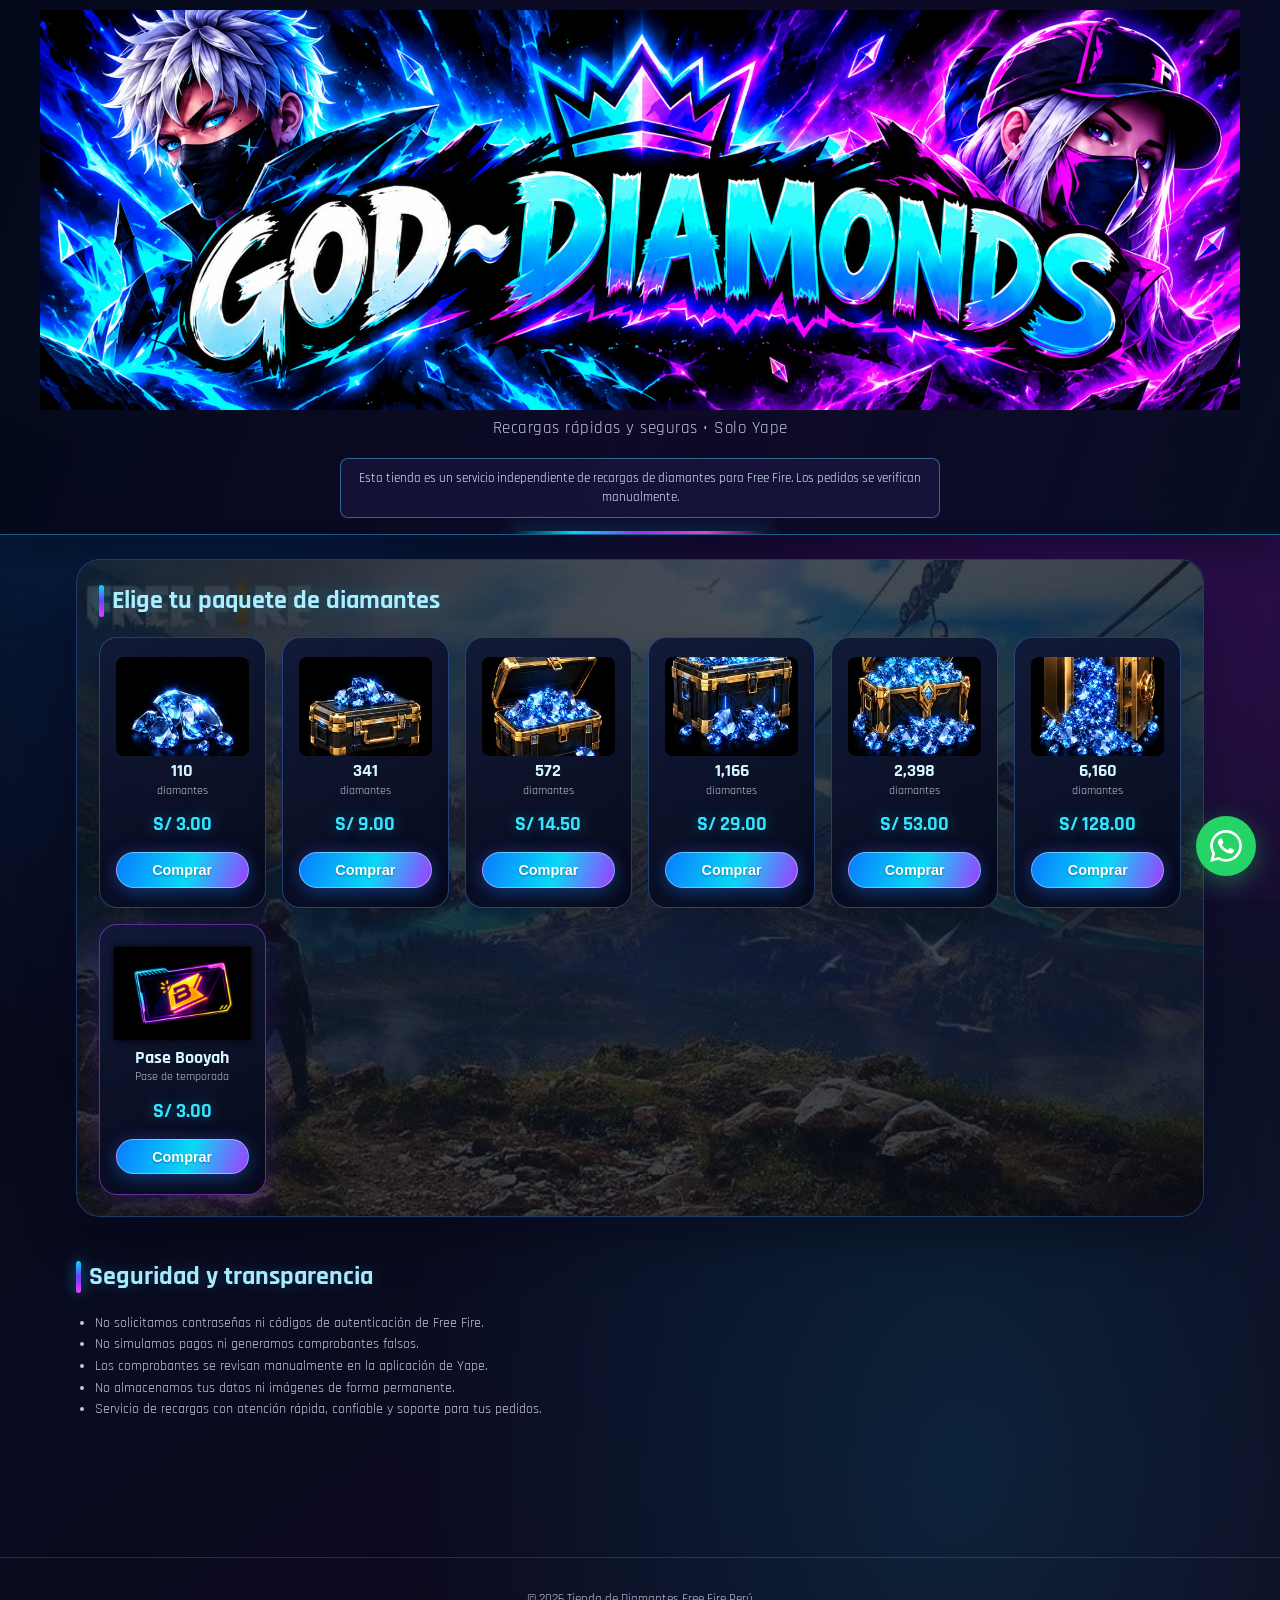
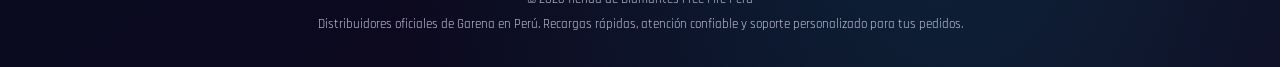
==== index.html @ d7e4c1e5 "Update index.html" ====
<!DOCTYPE html>
<html lang="es">
<head>
    <link rel="preconnect" href="https://fonts.googleapis.com">
    <link rel="preconnect" href="https://fonts.gstatic.com" crossorigin>
    <link href="https://fonts.googleapis.com/css2?family=Black+Ops+One&family=Rajdhani:wght@500;600;700;800&display=swap" rel="stylesheet">

    <meta charset="UTF-8">
    <meta name="viewport" content="width=device-width, initial-scale=1.0, maximum-scale=1.0, user-scalable=no">
    <title>GOD DIAMONDS | Recargas Free Fire por Yape</title>
    <meta name="description" content="Recarga diamantes de Free Fire en Perú con atención rápida y confiable. Paga con Yape, envía tu comprobante y recibe asistencia para tu recarga.">
    <!-- Icono pequeño de GOD DIAMONDS: pestaña, favoritos y resultados de búsqueda -->
    <link rel="icon" type="image/png" sizes="48x48" href="favicon-48.png">
    <link rel="icon" type="image/x-icon" href="favicon.ico">
    <link rel="apple-touch-icon" sizes="180x180" href="apple-touch-icon.png">
    <meta property="og:site_name" content="GOD DIAMONDS Perú">
    <meta property="og:title" content="GOD DIAMONDS - Perú | Recargas por Yape">
    <meta property="og:description" content="Recarga diamantes de Free Fire en Perú con atención rápida y confiable.">
    <meta property="og:type" content="website">
    <meta property="og:image" content="god-diamonds.png">
    <meta name="twitter:card" content="summary">
    <meta name="twitter:title" content="GOD DIAMONDS - Perú | Recargas por Yape">
    <meta name="twitter:description" content="Recarga diamantes de Free Fire en Perú con atención rápida y confiable.">
    <meta name="twitter:image" content="god-diamonds.png">
        <link rel="stylesheet" href="css/style.css">
</head>
<body>

    <header>
        <img class="header-banner" src="assets/banner-principal.png" alt="GOD DIAMONDS" />
        <p class="subtitle">Recargas rápidas y seguras • Solo Yape</p>
        <div class="disclaimer-top">
            Esta tienda es un servicio independiente de recargas de diamantes para Free Fire. Los pedidos se verifican manualmente.
        </div>
    </header>

    <div class="container">

        <!-- PAQUETES -->
        <section class="packages-section" id="packagesSection">
            <div class="ambient-gallery" aria-hidden="true"></div>
            <h2>Elige tu paquete de diamantes</h2>
            <div class="packages-grid" id="packagesGrid">
</div>
        </section>

        <!-- PEDIDO -->
        <section class="order-section" id="orderSection">
            <div class="ambient-gallery" aria-hidden="true"></div>
            <button class="back-link" onclick="volverAPaquetes()">← Volver a los paquetes</button>

            <h2>Completa tu pedido</h2>

            <form id="orderForm" onsubmit="return false;">
                <div class="form-group">
                    <label>Paquete seleccionado</label>
                    <input type="text" id="pkgName" class="readonly-field" readonly>
                </div>

                <div class="form-group">
                    <label>Precio a pagar</label>
                    <input type="text" id="pkgPrice" class="readonly-field" readonly>
                </div>

                <div class="form-group">
                    <label>Código de referencia del pedido</label>
                    <input type="text" id="refCode" class="readonly-field ref-code" readonly>
                </div>

                <div class="form-group">
                    <label for="playerId">ID de jugador de Free Fire *</label>
                    <input type="text" id="playerId" placeholder="Ej: 1234567890" maxlength="20" required>
                    <div class="error-msg" id="errorPlayerId">Por favor ingresa tu ID de jugador.</div>
                </div>

                <div class="form-group">
                    <label for="clientName">Nombre (opcional)</label>
                    <input type="text" id="clientName" placeholder="Tu nombre o apodo" maxlength="40">
                </div>

                <!-- CUPÓN DE INFLUENCER -->
                <div class="form-group coupon-group">
                    <label for="couponCode">Código de descuento de influencer</label>
                    <div class="coupon-input-row">
                        <input type="text" id="couponCode" placeholder="Ej: DONATO o KRECK" maxlength="24" autocomplete="off">
                        <button type="button" class="btn btn-secondary" id="applyCouponBtn" onclick="aplicarCupon()">Aplicar</button>
                    </div>
                    <p id="couponMessage" class="coupon-message" aria-live="polite"></p>
                    <div id="discountPreview" class="discount-preview" style="display:none;">
                        <div class="discount-tag" id="discountTag">¡DESCUENTO APLICADO!</div>
                        <div class="price-line"><span>Precio original</span><s id="originalPrice">S/ 0.00</s></div>
                        <div class="price-line final-price-line"><strong>Nuevo precio</strong><strong id="discountedPrice">S/ 0.00</strong></div>
                        <div class="saved-line" id="savedAmount">¡Ahorras S/ 0.00!</div>
                    </div>
                </div>

                <!-- Resumen limpio (sin estado de imagen) -->
                <div class="summary-box" id="summaryBox">
                    <p><strong>Resumen del pedido</strong></p>
                    <p>Paquete: <span id="sumPkg">—</span></p>
                    <p>Precio original: <span id="sumOriginal">—</span></p>
                    <p>Cupón: <span id="sumCoupon">Sin cupón</span></p>
                    <p>Precio final: <span id="sumPrice">—</span></p>
                    <p>ID jugador: <span id="sumId">—</span></p>
                    <p>Nombre: <span id="sumName">—</span></p>
                    <p>Referencia: <span id="sumRef">—</span></p>
                </div>

                <div class="actions-row">
                    <button type="button" class="btn btn-secondary" onclick="limpiarFormulario()">🗑 Limpiar formulario</button>
                    <button type="button" class="btn btn-primary" onclick="confirmarDatos()">Continuar al pago →</button>
                </div>
            </form>

            <!-- PAGO CON YAPE (solo instrucciones + QR + número) -->
            <div id="yapeBlock" style="display:none; margin-top:2rem;">
                <h2>Paga de forma sencilla con Yape</h2>
                <div class="yape-section">
                    <!-- 
                        IMPORTANTE: 
                        Guarda la imagen del QR como: qr-yape.png
                        en la misma carpeta que este archivo index.html
                    -->
                    <img src="assets/qr-yape.jpg" 
                         alt="QR de Yape - Paga aquí" 
                         class="yape-qr"
                         onerror="this.style.display='none'; document.getElementById('qrFallback').style.display='block';">
                    
                    <div id="qrFallback" style="display:none; padding:2rem; background:#fff; color:#333; border-radius:16px; margin:1rem auto; max-width:240px; text-align:center;">
                        <p style="font-weight:bold; color:#168cff;">⚠️ No se pudo cargar el QR</p>
                        <p style="font-size:0.85rem; margin-top:0.5rem;">Recarga la página e inténtalo de nuevo.</p>
                    </div>
<p style="color:var(--text-secondary); margin-top:0.5rem;">Importe exacto a pagar:</p>
                    <div class="yape-amount" id="yapeAmount">S/ 0.00</div>

                    <div class="yape-instructions">
                        <strong>Instrucciones:</strong>
                        <ol>
                            <li>Abre la app de <strong>Yape</strong> en tu celular.</li>
                            <li>Escanea el código QR de arriba para realizar el pago.</li>
                            <li>Ingresa <strong>exactamente</strong> el monto indicado.</li>
                            <li>Confirma el pago y toma una captura de pantalla del comprobante.</li>
                            <li>Envía la captura por WhatsApp junto con tu ID de jugador.</li>
                        </ol>
                        <p style="margin-top:0.6rem; color:#9beaff;">⚠️ Verifica que el importe enviado coincida exactamente con el precio del paquete.</p>
                    </div>

                    <div class="alert-box">
                        Si es tu primera vez comprando diamantes con nosotros, te recomendamos tomar una captura de pantalla del comprobante de pago de Yape y verificar que corresponda al monto pagado. Luego, envía la captura por WhatsApp junto con la cantidad de diamantes que solicitaste y tu ID de jugador. Así podremos revisar tu pedido y coordinar la recarga. (Es obligatorio enviar la evidencia del pago por WhatsApp, junto con el comprobante, la cantidad de diamantes solicitada y tu ID de jugador.)
                    </div>
                </div>

                <!-- Solo botón de enviar pedido -->
                <div class="actions-row" style="margin-top:1.5rem;">
                    <a href="#" class="btn btn-whatsapp" id="btnSendOrder" onclick="enviarPedidoWhatsApp(event)">
                        📱 Enviar pedido por WhatsApp
                    </a>
                    <a href="https://wa.me/51927181834?text=Hola%2C%20tengo%20una%20duda%20sobre%20las%20recargas%20de%20diamantes%20de%20Free%20Fire." class="btn btn-secondary" target="_blank" rel="noopener noreferrer">
                        💬 ¿Tienes dudas? Habla con el asistente
                    </a>
                </div>

                <p style="font-size:0.8rem; color:var(--text-secondary); margin-top:1rem;">
                    Al pulsar el botón se abrirá WhatsApp con un mensaje prellenado. Debes pulsar el botón de <strong>enviar</strong> dentro de WhatsApp y adjuntar manualmente la captura de tu pago.
                </p>
            </div>
        </section>

        <!-- Seguridad -->
        <section>
            <h2>Seguridad y transparencia</h2>
            <ul style="color:var(--text-secondary); font-size:0.9rem; padding-left:1.2rem;">
                <li>No solicitamos contraseñas ni códigos de autenticación de Free Fire.</li>
                <li>No simulamos pagos ni generamos comprobantes falsos.</li>
                <li>Los comprobantes se revisan manualmente en la aplicación de Yape.</li>
                <li>No almacenamos tus datos ni imágenes de forma permanente.</li>
                <li>Servicio de recargas con atención rápida, confiable y soporte para tus pedidos.</li>
            </ul>
        </section>
    </div>

    <!-- Botón flotante WhatsApp -->
    <a href="https://whatsapp.com/channel/0029Vb8u50G6mYPQ73mMgI08" 
       class="float-whatsapp" 
       target="_blank" 
       rel="noopener noreferrer"
       title="Únete al canal oficial de WhatsApp">
        <svg viewBox="0 0 24 24" xmlns="http://www.w3.org/2000/svg">
            <path d="M17.472 14.382c-.297-.149-1.758-.867-2.03-.967-.273-.099-.471-.148-.67.15-.197.297-.767.966-.94 1.164-.173.199-.347.223-.644.075-.297-.15-1.255-.463-2.39-1.475-.883-.788-1.48-1.761-1.653-2.059-.173-.297-.018-.458.13-.606.134-.133.298-.347.446-.52.149-.174.198-.298.298-.497.099-.198.05-.371-.025-.52-.075-.149-.669-1.612-.916-2.207-.242-.579-.487-.5-.669-.51-.173-.008-.371-.01-.57-.01-.198 0-.52.074-.792.372-.272.297-1.04 1.016-1.04 2.479 0 1.462 1.065 2.875 1.213 3.074.149.198 2.096 3.2 5.077 4.487.709.306 1.262.489 1.694.625.712.227 1.36.195 1.871.118.571-.085 1.758-.719 2.006-1.413.248-.694.248-1.289.173-1.413-.074-.124-.272-.198-.57-.347m-5.421 7.403h-.004a9.87 9.87 0 01-5.031-1.378l-.361-.214-3.741.982.998-3.648-.235-.374a9.86 9.86 0 01-1.51-5.26c.001-5.45 4.436-9.884 9.888-9.884 2.64 0 5.122 1.03 6.988 2.898a9.825 9.825 0 012.893 6.994c-.003 5.45-4.435 9.884-9.85 9.884m8.413-18.297A11.815 11.815 0 0012.05 0C5.495 0 .16 5.335.157 11.892c0 2.096.547 4.142 1.588 5.945L.057 24l6.305-1.654a11.882 11.882 0 005.683 1.448h.005c6.554 0 11.89-5.335 11.893-11.893a11.821 11.821 0 00-3.48-8.413z"/>
        </svg>
    </a>

    <footer>
        <p>© 2026 Tienda de Diamantes Free Fire Perú</p>
        <p style="margin-top:0.4rem;">Distribuidores oficiales de Garena en Perú. Recargas rápidas, atención confiable y soporte personalizado para tus pedidos.</p>
    </footer>

        <script src="js/cupones.js" defer></script>
    <script src="js/app.js" defer></script>
    <script src="js/music.js" defer></script>
</body>
</html>
---- css/style.css ----
:root {
            --bg-dark: #0d0d0f;
            --bg-card: #1a1a1f;
            --bg-card-hover: #222228;
            --orange: #168cff;
            --orange-light: #66e0ff;
            --orange-glow: rgba(22, 140, 255, 0.42);
            --text-primary: #ffffff;
            --text-secondary: #b0b0b8;
            --success: #00c853;
            --warning: #66e0ff;
            --danger: #ff1744;
            --border: #2a2a32;
            --radius: 12px;
            --shadow: 0 8px 24px rgba(0, 0, 0, 0.5);
        }
 
        * { margin: 0; padding: 0; box-sizing: border-box; }

        body {
            font-family: 'Segoe UI', system-ui, -apple-system, sans-serif;
            background: var(--bg-dark);
            color: var(--text-primary);
            line-height: 1.5;
            min-height: 100vh;
            overflow-x: hidden;
        }

        body::before {
            content: '';
            position: fixed;
            top: 0; left: 0; width: 100%; height: 100%;
            background: 
                radial-gradient(ellipse at 20% 20%, rgba(22, 140, 255, 0.12) 0%, transparent 50%),
                radial-gradient(ellipse at 80% 80%, rgba(102, 224, 255, 0.08) 0%, transparent 40%);
            pointer-events: none;
            z-index: -1;
        }

        header {
            background: linear-gradient(180deg, #1a1a1f 0%, transparent 100%);
            padding: 1.5rem 1rem;
            text-align: center;
            border-bottom: 1px solid var(--border);
        }

        .logo {
            font-size: 1.8rem;
            font-weight: 800;
            color: var(--orange);
            text-shadow: 0 0 20px var(--orange-glow);
            letter-spacing: 1px;
        }

        .logo span { color: var(--text-primary); }

        .subtitle {
            color: var(--text-secondary);
            font-size: 0.95rem;
            margin-top: 0.4rem;
        }

        .disclaimer-top {
            background: rgba(102, 224, 255, 0.10);
            border: 1px solid rgba(102, 224, 255, 0.32);
            color: #9beaff;
            padding: 0.6rem 1rem;
            border-radius: 8px;
            font-size: 0.8rem;
            margin: 1rem auto 0;
            max-width: 600px;
        }

        .container {
            max-width: 1100px;
            margin: 0 auto;
            padding: 1.5rem 1rem 6rem;
        }

        section { margin-bottom: 2.5rem; }

        h2 {
            font-size: 1.4rem;
            margin-bottom: 1rem;
            color: var(--orange);
            display: flex;
            align-items: center;
            gap: 0.5rem;
        }

        h2::before {
            content: '';
            width: 4px;
            height: 1.2em;
            background: var(--orange);
            border-radius: 2px;
        }

        .packages-grid {
            display: grid;
            grid-template-columns: repeat(auto-fit, minmax(160px, 1fr));
            gap: 1rem;
        }

        .package-card {
            background: var(--bg-card);
            border: 1px solid var(--border);
            border-radius: var(--radius);
            padding: 1.2rem 1rem;
            text-align: center;
            transition: all 0.25s ease;
            position: relative;
            overflow: hidden;
            cursor: pointer;
        }

        .package-card::before {
            content: '';
            position: absolute;
            top: 0; left: 0; right: 0;
            height: 3px;
            background: linear-gradient(90deg, transparent, #168cff, #66e0ff, transparent);
            opacity: 0;
            transition: opacity 0.25s;
        }

        .package-card:hover {
            border-color: var(--orange);
            background: var(--bg-card-hover);
            box-shadow: 0 0 20px var(--orange-glow);
            transform: translateY(-3px);
        }

        .package-card:hover::before { opacity: 1; }

        
        .package-art {
            width: 100%;
            aspect-ratio: 1.35 / 1;
            margin: 0 auto 0.35rem;
            background-size: cover;
            background-position: center;
            background-repeat: no-repeat;
            border-radius: 8px;
        }


        .package-amount {
            font-size: 1.1rem;
            font-weight: 700;
            color: #4fc3f7;
        }

        .package-label {
            font-size: 0.75rem;
            color: var(--text-secondary);
            margin-bottom: 0.6rem;
        }

        .package-price {
            font-size: 1.25rem;
            font-weight: 700;
            color: var(--orange);
            margin-bottom: 0.8rem;
        }

        .btn-buy {
            background: linear-gradient(135deg, #168cff, #66e0ff);
            color: white;
            border: none;
            padding: 0.55rem 1.2rem;
            border-radius: 25px;
            font-weight: 600;
            font-size: 0.9rem;
            cursor: pointer;
            width: 100%;
            transition: all 0.2s;
            box-shadow: 0 4px 12px rgba(22, 140, 255, 0.35);
        }

        .btn-buy:hover {
            background: linear-gradient(135deg, #66e0ff, #168cff);
            transform: scale(1.03);
        }

        .order-section {
            display: none;
            background: var(--bg-card);
            border: 1px solid var(--border);
            border-radius: var(--radius);
            padding: 1.5rem;
            box-shadow: var(--shadow);
        }

        .order-section.active {
            display: block;
            animation: fadeIn 0.3s ease;
        }

        @keyframes fadeIn {
            from { opacity: 0; transform: translateY(10px); }
            to { opacity: 1; transform: translateY(0); }
        }

        .form-group { margin-bottom: 1.1rem; }

        label {
            display: block;
            font-size: 0.85rem;
            color: var(--text-secondary);
            margin-bottom: 0.35rem;
        }

        input[type="text"] {
            width: 100%;
            padding: 0.75rem 1rem;
            background: #121215;
            border: 1px solid var(--border);
            border-radius: 8px;
            color: var(--text-primary);
            font-size: 1rem;
            transition: border-color 0.2s;
        }

        input:focus {
            outline: none;
            border-color: var(--orange);
            box-shadow: 0 0 0 3px var(--orange-glow);
        }

        .readonly-field {
            background: #1e1e24 !important;
            color: var(--orange) !important;
            font-weight: 600;
            cursor: not-allowed;
        }

        .ref-code {
            font-family: monospace;
            letter-spacing: 1px;
            color: #4fc3f7 !important;
        }

        .summary-box {
            background: #121215;
            border: 1px dashed var(--border);
            border-radius: 8px;
            padding: 1rem;
            margin: 1rem 0;
            font-size: 0.95rem;
        }

        .summary-box p { margin: 0.3rem 0; }

        .yape-section {
            background: linear-gradient(145deg, #1a1a1f, #222228);
            border: 1px solid var(--border);
            border-radius: var(--radius);
            padding: 1.5rem;
            text-align: center;
        }

        .yape-qr {
            max-width: 240px;
            width: 100%;
            height: auto;
            border-radius: 16px;
            border: 4px solid #168cff;
            box-shadow: 0 0 30px rgba(22, 140, 255, 0.4);
            margin: 1rem auto 0.8rem;
            display: block;
            background: #fff;
            padding: 10px;
        }

        .yape-amount {
            font-size: 1.8rem;
            font-weight: 800;
            color: var(--orange);
            margin: 0.5rem 0;
            text-shadow: 0 0 15px var(--orange-glow);
        }

        .yape-instructions {
            text-align: left;
            background: #121215;
            padding: 1rem;
            border-radius: 8px;
            margin-top: 1rem;
            font-size: 0.9rem;
        }

        .yape-instructions ol {
            padding-left: 1.3rem;
            margin: 0.5rem 0;
        }

        .yape-instructions li { margin-bottom: 0.4rem; }

        .alert-box {
            background: rgba(102, 224, 255, 0.10);
            border-left: 4px solid var(--warning);
            padding: 0.9rem 1rem;
            border-radius: 0 8px 8px 0;
            margin: 1rem 0;
            font-size: 0.9rem;
            color: #b9efff;
        }

        .btn {
            display: inline-flex;
            align-items: center;
            justify-content: center;
            gap: 0.4rem;
            padding: 0.7rem 1.3rem;
            border: none;
            border-radius: 25px;
            font-weight: 600;
            font-size: 0.95rem;
            cursor: pointer;
            transition: all 0.2s;
            text-decoration: none;
            color: white;
        }

        .btn-primary {
            background: linear-gradient(135deg, #168cff, #66e0ff);
            box-shadow: 0 4px 15px rgba(22, 140, 255, 0.35);
        }

        .btn-primary:hover {
            transform: translateY(-2px);
            box-shadow: 0 6px 20px rgba(22, 140, 255, 0.45);
        }

        .btn-whatsapp {
            background: linear-gradient(135deg, #25D366, #128C7E);
            box-shadow: 0 4px 15px rgba(37, 211, 102, 0.3);
        }

        .btn-whatsapp:hover {
            transform: translateY(-2px);
            box-shadow: 0 6px 20px rgba(37, 211, 102, 0.4);
        }

        .btn-secondary {
            background: #2a2a32;
            border: 1px solid var(--border);
        }

        .btn-secondary:hover { background: #33333c; }

        .actions-row {
            display: flex;
            flex-wrap: wrap;
            gap: 0.7rem;
            margin-top: 1.2rem;
        }

        .error-msg {
            color: var(--danger);
            font-size: 0.85rem;
            margin-top: 0.3rem;
            display: none;
        }

        .error-msg.show { display: block; }

        .float-whatsapp {
            position: fixed;
            bottom: 24px;
            right: 24px;
            width: 60px;
            height: 60px;
            background: #25D366;
            border-radius: 50%;
            display: flex;
            align-items: center;
            justify-content: center;
            box-shadow: 0 4px 20px rgba(37, 211, 102, 0.5);
            z-index: 999;
            transition: all 0.3s;
            text-decoration: none;
            animation: pulse 2.5s infinite;
        }

        .float-whatsapp:hover {
            transform: scale(1.1);
            box-shadow: 0 6px 25px rgba(37, 211, 102, 0.6);
        }

        .float-whatsapp svg {
            width: 32px;
            height: 32px;
            fill: white;
        }

        @keyframes pulse {
            0% { box-shadow: 0 0 0 0 rgba(37, 211, 102, 0.5); }
            70% { box-shadow: 0 0 0 12px rgba(37, 211, 102, 0); }
            100% { box-shadow: 0 0 0 0 rgba(37, 211, 102, 0); }
        }

        footer {
            text-align: center;
            padding: 2rem 1rem;
            border-top: 1px solid var(--border);
            color: var(--text-secondary);
            font-size: 0.8rem;
        }

        footer a { color: var(--orange); text-decoration: none; }

        @media (max-width: 600px) {
            .packages-grid { grid-template-columns: repeat(2, 1fr); }
            .logo { font-size: 1.5rem; }
            .yape-amount { font-size: 1.5rem; }
            .actions-row { flex-direction: column; }
            .actions-row .btn { width: 100%; }
            .float-whatsapp {
                width: 54px;
                height: 54px;
                bottom: 18px;
                right: 18px;
            }
        }

        @media (max-width: 380px) {
            .packages-grid { grid-template-columns: 1fr; }
        }

        .packages-section.hidden { display: none; }

        .back-link {
            display: inline-flex;
            align-items: center;
            justify-content: center;
            gap: 0.55rem;
            color: #ffffff;
            background: linear-gradient(135deg, #34343d, #24242b);
            border: 2px solid var(--orange);
            border-radius: 12px;
            font-size: 1.05rem;
            font-weight: 750;
            margin-bottom: 1.25rem;
            cursor: pointer;
            padding: 0.9rem 1.25rem;
            min-height: 52px;
            box-shadow: 0 4px 16px rgba(22, 140, 255, 0.22);
            transition: transform 0.2s ease, background 0.2s ease, box-shadow 0.2s ease;
        }

        .back-link:hover {
            color: #ffffff;
            background: linear-gradient(135deg, #168cff, #66e0ff);
            transform: translateY(-1px);
            box-shadow: 0 6px 20px var(--orange-glow);
        }

        .back-link:focus-visible {
            outline: 3px solid #ffffff;
            outline-offset: 3px;
        }

        /* Identidad visual azul/celeste, negro y blanco */
        :root {
            --bg-dark: #050912;
            --bg-card: #0d1726;
            --bg-card-hover: #12243a;
            --border: #1e3b59;
            --text-secondary: #b9c8d8;
        }
        body::before {
            background:
                radial-gradient(ellipse at 15% 15%, rgba(22, 140, 255, 0.16) 0%, transparent 48%),
                radial-gradient(ellipse at 85% 75%, rgba(102, 224, 255, 0.10) 0%, transparent 42%);
        }
        .package-card {
            background: linear-gradient(155deg, rgba(16, 31, 51, .98), rgba(7, 13, 24, .98));
            border-color: #1d3855;
        }
        .package-card:hover {
            border-color: #66e0ff;
            box-shadow: 0 0 24px rgba(22, 140, 255, .28);
        }
        .package-price, .yape-amount {
            color: #66e0ff;
            text-shadow: 0 0 14px rgba(102, 224, 255, .22);
        }
        .package-amount { color: #8dcfff; }
        .btn-buy, .btn-primary {
            background: linear-gradient(135deg, #0878e8, #55d8ff);
            color: #04101e;
            box-shadow: 0 4px 16px rgba(22, 140, 255, .28);
        }
        .btn-buy:hover, .btn-primary:hover {
            background: linear-gradient(135deg, #55d8ff, #168cff);
            box-shadow: 0 6px 22px rgba(22, 140, 255, .4);
        }
        .disclaimer-top, .alert-box {
            background: rgba(102, 224, 255, .08);
            border-color: rgba(102, 224, 255, .35);
            color: #c9f3ff;
        }
        .yape-section { border-color: #244663; }
        .yape-qr { border-color: #168cff; box-shadow: 0 0 26px rgba(22, 140, 255, .3); }
        .back-link { border-color: #168cff; box-shadow: 0 4px 16px rgba(22, 140, 255, .22); }
        .back-link:hover { background: linear-gradient(135deg, #0878e8, #55d8ff); color: #04101e; }
        input:focus { border-color: #66e0ff; box-shadow: 0 0 0 3px rgba(22, 140, 255, .22); }
        footer a { color: #66e0ff; }

        /* Renovación visual: fondos Free Fire rotativos y contenido siempre legible */
        :root {
            --bg-dark: #070b16;
            --bg-card: rgba(12, 22, 40, .91);
            --bg-card-hover: rgba(17, 35, 60, .96);
            --orange: #36b9ff;
            --orange-light: #8be5ff;
            --orange-glow: rgba(38, 174, 255, .38);
            --text-primary: #f5faff;
            --text-secondary: #bfd0e2;
            --border: rgba(99, 190, 255, .24);
            --radius: 18px;
            --shadow: 0 18px 48px rgba(0, 0, 0, .42);
        }
        body {
            background:
                radial-gradient(ellipse at 12% 5%, rgba(22, 128, 255, .18), transparent 42%),
                radial-gradient(ellipse at 90% 85%, rgba(0, 225, 255, .10), transparent 40%),
                var(--bg-dark);
        }
        header {
            background: linear-gradient(135deg, rgba(8, 18, 36, .98), rgba(10, 34, 58, .88));
            border-bottom: 1px solid rgba(102, 213, 255, .28);
            box-shadow: 0 10px 35px rgba(0,0,0,.22);
            position: relative;
            overflow: hidden;
        }
        header::after {
            content: "";
            position: absolute;
            width: 260px;
            height: 3px;
            left: 50%;
            bottom: 0;
            transform: translateX(-50%);
            background: linear-gradient(90deg, transparent, #48caff, #a6f1ff, transparent);
        }
        .logo {
            color: #75ddff;
            text-shadow: 0 0 24px rgba(44, 182, 255, .55);
            letter-spacing: 1.8px;
        }
        .logo span { color: #fff; }
        .container { max-width: 1160px; }
        h2 {
            color: #8be5ff;
            text-shadow: 0 0 18px rgba(51, 179, 255, .18);
        }
        h2::before {
            width: 5px;
            border-radius: 5px;
            background: linear-gradient(180deg, #a8f2ff, #168cff);
            box-shadow: 0 0 15px rgba(55, 190, 255, .55);
        }
        .packages-section,
        .order-section {
            position: relative;
            isolation: isolate;
            overflow: hidden;
            border-radius: 24px;
            padding: 1.35rem;
        }
        .packages-section {
            background: linear-gradient(135deg, rgba(9, 22, 42, .84), rgba(8, 14, 28, .90));
            border: 1px solid rgba(91, 191, 255, .18);
            box-shadow: var(--shadow);
        }
        .order-section {
            background: linear-gradient(135deg, rgba(9, 22, 42, .90), rgba(8, 14, 28, .94));
            border: 1px solid rgba(91, 191, 255, .24);
        }
        .ambient-gallery {
            position: absolute;
            inset: 0;
            z-index: -1;
            overflow: hidden;
            pointer-events: none;
            border-radius: inherit;
            background: #07101e;
        }
        .ambient-gallery img {
            position: absolute;
            inset: 0;
            width: 100%;
            height: 100%;
            object-fit: cover;
            object-position: center;
            opacity: 0;
            filter: saturate(1.16) brightness(1.02) contrast(1.08);
            transition: opacity 1.8s ease-in-out;
        }
        .ambient-gallery img.is-visible { opacity: .42; }
        .ambient-gallery::after {
            content: "";
            position: absolute;
            inset: 0;
            background: linear-gradient(110deg, rgba(4, 10, 22, .55), rgba(5, 14, 28, .38) 52%, rgba(4, 10, 22, .55));
        }
        .packages-section > :not(.ambient-gallery),
        .order-section > :not(.ambient-gallery) {
            position: relative;
            z-index: 1;
        }
        .package-card {
            background: linear-gradient(155deg, rgba(12, 30, 52, .94), rgba(7, 15, 29, .94));
            border: 1px solid rgba(93, 190, 255, .27);
            border-radius: 18px;
            box-shadow: 0 10px 28px rgba(0, 0, 0, .24);
            backdrop-filter: blur(5px);
        }
        .package-card:hover {
            border-color: #7ce5ff;
            background: linear-gradient(155deg, rgba(17, 48, 78, .98), rgba(8, 23, 42, .98));
            box-shadow: 0 0 28px rgba(27, 164, 255, .28);
            transform: translateY(-5px);
        }
        .package-amount { color: #a8eaff; }
        .package-price, .yape-amount {
            color: #7de5ff;
            text-shadow: 0 0 16px rgba(83, 207, 255, .28);
        }
        .btn-buy, .btn-primary {
            background: linear-gradient(120deg, #0878e8, #39c9ff 58%, #9cecff);
            color: #041322;
            border: 1px solid rgba(195, 244, 255, .45);
            box-shadow: 0 7px 20px rgba(22, 140, 255, .30);
            font-weight: 800;
        }
        .btn-buy:hover, .btn-primary:hover {
            background: linear-gradient(120deg, #39c9ff, #9cecff);
            box-shadow: 0 9px 26px rgba(22, 180, 255, .42);
        }
        .btn-secondary, .back-link {
            background: linear-gradient(135deg, #172a43, #0d1b30);
            border: 1px solid rgba(103, 194, 255, .45);
            color: #effaff;
        }
        .btn-secondary:hover, .back-link:hover {
            background: linear-gradient(135deg, #1269b8, #20b7e8);
            color: #fff;
        }
        input[type="text"], .summary-box, .yape-instructions {
            background: rgba(5, 13, 26, .88);
            border-color: rgba(107, 188, 255, .28);
            border-radius: 12px;
        }
        .readonly-field {
            background: rgba(18, 39, 63, .94) !important;
            color: #8be5ff !important;
        }
        .yape-section {
            background: linear-gradient(145deg, rgba(12, 29, 49, .97), rgba(8, 17, 31, .97));
            border-color: rgba(94, 192, 255, .35);
            border-radius: 20px;
        }
        .yape-qr {
            border-color: #39c9ff;
            box-shadow: 0 0 30px rgba(22, 140, 255, .34);
        }
        .disclaimer-top, .alert-box {
            background: rgba(31, 141, 202, .13);
            border-color: rgba(96, 211, 255, .4);
            color: #d3f5ff;
        }
        .float-whatsapp {
            box-shadow: 0 7px 24px rgba(37, 211, 102, .38);
        }
        footer {
            border-color: rgba(95, 188, 255, .2);
        }
        @media (max-width: 600px) {
            .packages-section, .order-section { padding: 1rem; border-radius: 18px; }
            .ambient-gallery img.is-visible { opacity: .34; }
        }

    
        .music-toggle {
            position: fixed; right: 18px; bottom: 88px; z-index: 1000;
            display: flex; align-items: center; gap: 9px;
            padding: 12px 16px; border-radius: 999px;
            color: #061426; font-weight: 800; cursor: pointer;
            border: 1px solid rgba(205,246,255,.7);
            background: linear-gradient(120deg,#37caff,#b1f2ff);
            box-shadow: 0 8px 28px rgba(25,165,255,.38);
        }
        .music-toggle:hover { transform: translateY(-2px); filter: brightness(1.08); }
        .music-icon { font-size: 20px; }
        @media(max-width:600px) {
            .music-toggle { right: 12px; bottom: 82px; padding: 10px 13px; }
        }

    
        .package-card:has(.package-amount:first-of-type) { }
        .package-card:has(.package-label) { position: relative; }
        .package-card:has(.package-amount) .package-amount { line-height: 1.15; }

    
        .package-card:has(.pass-art) {
            border-color: rgba(255, 93, 224, .55);
            box-shadow: 0 10px 30px rgba(169, 52, 255, .18);
        }
        .package-card:has(.pass-art):hover {
            border-color: #ff9ae9;
            box-shadow: 0 0 30px rgba(232, 72, 255, .32);
        }
        .package-card .package-art { background-color: rgba(8, 12, 30, .35); }



        /* GOD DIAMONDS — identidad gamer inspirada en el banner */
        /* Las fuentes de Google se cargan desde index.html. */
        :root {
            --bg-dark: #050611;
            --bg-card: rgba(10, 13, 32, .94);
            --bg-card-hover: rgba(20, 20, 48, .98);
            --orange: #18d9ff;
            --orange-light: #b7f5ff;
            --orange-glow: rgba(0, 190, 255, .48);
            --text-primary: #f8fbff;
            --text-secondary: #c5c5dc;
            --border: rgba(74, 118, 255, .38);
        }
        body {
            font-family: 'Rajdhani', 'Segoe UI', system-ui, sans-serif;
            background-color: #050611;
            background-image:
                radial-gradient(ellipse at 12% 12%, rgba(0, 126, 255, .22), transparent 42%),
                radial-gradient(ellipse at 88% 18%, rgba(178, 28, 255, .18), transparent 38%),
                radial-gradient(ellipse at 75% 88%, rgba(0, 225, 255, .12), transparent 42%),
                linear-gradient(145deg, #050611, #090b20 55%, #10071d);
        }
        body::before {
            background:
                radial-gradient(ellipse at 18% 20%, rgba(0, 178, 255, .16), transparent 48%),
                radial-gradient(ellipse at 82% 72%, rgba(194, 39, 255, .12), transparent 44%);
        }
        header {
            background: linear-gradient(110deg, rgba(3, 9, 25, .98), rgba(14, 10, 38, .96) 55%, rgba(7, 14, 35, .98));
            border-bottom: 1px solid rgba(42, 205, 255, .45);
            box-shadow: 0 12px 38px rgba(0, 0, 0, .48), 0 2px 24px rgba(72, 36, 255, .16);
        }
        header::after {
            height: 3px;
            background: linear-gradient(90deg, transparent, #00d9ff, #a52bff, #ff35d3, transparent);
            box-shadow: 0 0 18px rgba(0, 202, 255, .75);
        }
        .logo {
            display: flex;
            justify-content: center;
            align-items: center;
            flex-wrap: wrap;
            gap: .22em;
            font-family: 'Black Ops One', 'Rajdhani', sans-serif;
            font-size: clamp(2rem, 6vw, 3.25rem);
            font-weight: 900;
            line-height: 1.1;
            letter-spacing: 1px;
            text-transform: uppercase;
            -webkit-text-stroke: 1px rgba(2, 5, 18, .95);
            text-shadow: 3px 4px 0 #050611, 0 0 10px rgba(0, 213, 255, .8), 0 0 24px rgba(128, 48, 255, .65);
        }
        .logo .logo-god {
            color: #f7fbff;
            background: linear-gradient(180deg, #ffffff 5%, #b8d8ff 55%, #5b9cff 100%);
            -webkit-background-clip: text;
            background-clip: text;
            -webkit-text-fill-color: transparent;
        }
        .logo .logo-diamonds {
            color: #13dfff;
            background: linear-gradient(180deg, #e9ffff 0%, #18e4ff 42%, #1685ff 76%, #9c42ff 100%);
            -webkit-background-clip: text;
            background-clip: text;
            -webkit-text-fill-color: transparent;
        }
        .subtitle { font-size: 1.08rem; letter-spacing: .5px; }
        h2 {
            color: #a9efff;
            font-family: 'Rajdhani', sans-serif;
            font-size: 1.65rem;
            font-weight: 800;
            text-shadow: 0 0 16px rgba(0, 198, 255, .28);
        }
        h2::before {
            background: linear-gradient(180deg, #00e5ff, #713dff, #f13dff);
            box-shadow: 0 0 14px rgba(0, 207, 255, .6);
        }
        .packages-section, .order-section {
            border-color: rgba(80, 144, 255, .32);
            box-shadow: 0 18px 50px rgba(0, 0, 0, .38), 0 0 28px rgba(93, 45, 255, .08);
        }
        .package-card {
            background: linear-gradient(155deg, rgba(17, 25, 55, .97), rgba(7, 10, 27, .98));
            border-color: rgba(78, 142, 255, .38);
        }
        .package-card:hover {
            border-color: #24e4ff;
            box-shadow: 0 0 26px rgba(0, 188, 255, .24), 0 0 34px rgba(155, 46, 255, .16);
        }
        .package-amount { color: #d5f7ff; }
        .package-price, .yape-amount {
            color: #35e5ff;
            text-shadow: 0 0 14px rgba(0, 210, 255, .38);
        }
        .btn-buy, .btn-primary {
            background: linear-gradient(110deg, #087cff, #09d9f5 55%, #a13bff);
            color: #fff;
            border: 1px solid rgba(221, 249, 255, .42);
            box-shadow: 0 5px 18px rgba(0, 143, 255, .3), 0 0 18px rgba(137, 44, 255, .15);
            text-shadow: 0 1px 2px rgba(0,0,0,.35);
        }
        .btn-buy:hover, .btn-primary:hover {
            background: linear-gradient(110deg, #12dfff, #397dff 55%, #c13dff);
        }
        .btn-secondary, .back-link {
            border-color: rgba(117, 121, 255, .55);
            background: linear-gradient(130deg, #171b3d, #0a142c);
        }
        .yape-section {
            background: linear-gradient(145deg, rgba(15, 20, 48, .98), rgba(7, 12, 29, .98));
            border-color: rgba(72, 180, 255, .38);
        }
        .yape-qr { border-color: #18dfff; }
        .disclaimer-top, .alert-box {
            background: rgba(57, 54, 130, .2);
            border-color: rgba(90, 203, 255, .45);
            color: #e1f7ff;
        }
        footer a { color: #55e5ff; }

        /* El pase BOOYAH conserva su imagen, pero con contorno negro */
        .package-card:has(.pass-art) {
            border: 1px solid rgba(177, 65, 255, .55);
            box-shadow: 0 10px 30px rgba(111, 42, 255, .2);
        }
        .package-card:has(.pass-art):hover {
            border-color: #df9aff;
            box-shadow: 0 0 30px rgba(180, 65, 255, .32);
        }
        .package-card .package-art.pass-art {
            background-color: transparent;
            filter: drop-shadow(2px 0 0 #000) drop-shadow(-2px 0 0 #000)
                    drop-shadow(0 2px 0 #000) drop-shadow(0 -2px 0 #000)
                    drop-shadow(0 0 3px #000);
        }
        @media (max-width: 600px) {
            .logo { font-size: clamp(1.8rem, 8vw, 2.5rem); }
        }


        /* Banner principal centrado */
        header { padding: .65rem 1rem 1rem; }
        .header-banner {
            display: block;
            width: 100%;
            max-width: 1200px;
            height: auto;
            margin: 0 auto;
            object-fit: contain;
        }
        @media (max-width: 600px) {
            header { padding: .5rem .5rem .85rem; }
            .header-banner { width: 100%; }
        }


/* Cupones de influencers: brillo verde y precios rebajados */
.coupon-input-row {
    display: flex;
    gap: 0.65rem;
    align-items: stretch;
}
.coupon-input-row input { flex: 1; min-width: 0; text-transform: uppercase; }
.coupon-input-row .btn { white-space: nowrap; }
.coupon-message {
    margin: 0.55rem 0 0;
    color: var(--text-secondary);
    font-size: 0.82rem;
}
.coupon-success {
    color: #65ff9b;
    font-weight: 700;
    text-shadow: 0 0 7px rgba(50, 255, 125, 0.65);
}
.coupon-error { color: #ff7777; }
.discount-preview {
    margin-top: 0.9rem;
    padding: 1rem;
    border: 1px solid rgba(65, 255, 130, 0.75);
    border-radius: 12px;
    background: linear-gradient(135deg, rgba(10, 50, 28, 0.72), rgba(8, 20, 16, 0.9));
    box-shadow: 0 0 12px rgba(35, 255, 105, 0.28), inset 0 0 14px rgba(35, 255, 105, 0.08);
}
.discount-tag {
    margin-bottom: 0.7rem;
    color: #72ff9d;
    font-weight: 800;
    text-align: center;
    letter-spacing: 0.06em;
    text-shadow: 0 0 8px rgba(65, 255, 130, 0.8);
}
.price-line {
    display: flex;
    justify-content: space-between;
    gap: 1rem;
    margin: 0.45rem 0;
    color: var(--text-secondary);
}
.price-line s { color: #b7b7b7; }
.final-price-line strong:last-child {
    color: #65ff91;
    font-size: 1.3rem;
    text-shadow: 0 0 9px rgba(65, 255, 130, 0.7);
}
.saved-line {
    margin-top: 0.55rem;
    color: #65ff91;
    font-weight: 700;
    text-align: right;
}
@media (max-width: 420px) {
    .coupon-input-row { flex-direction: column; }
}
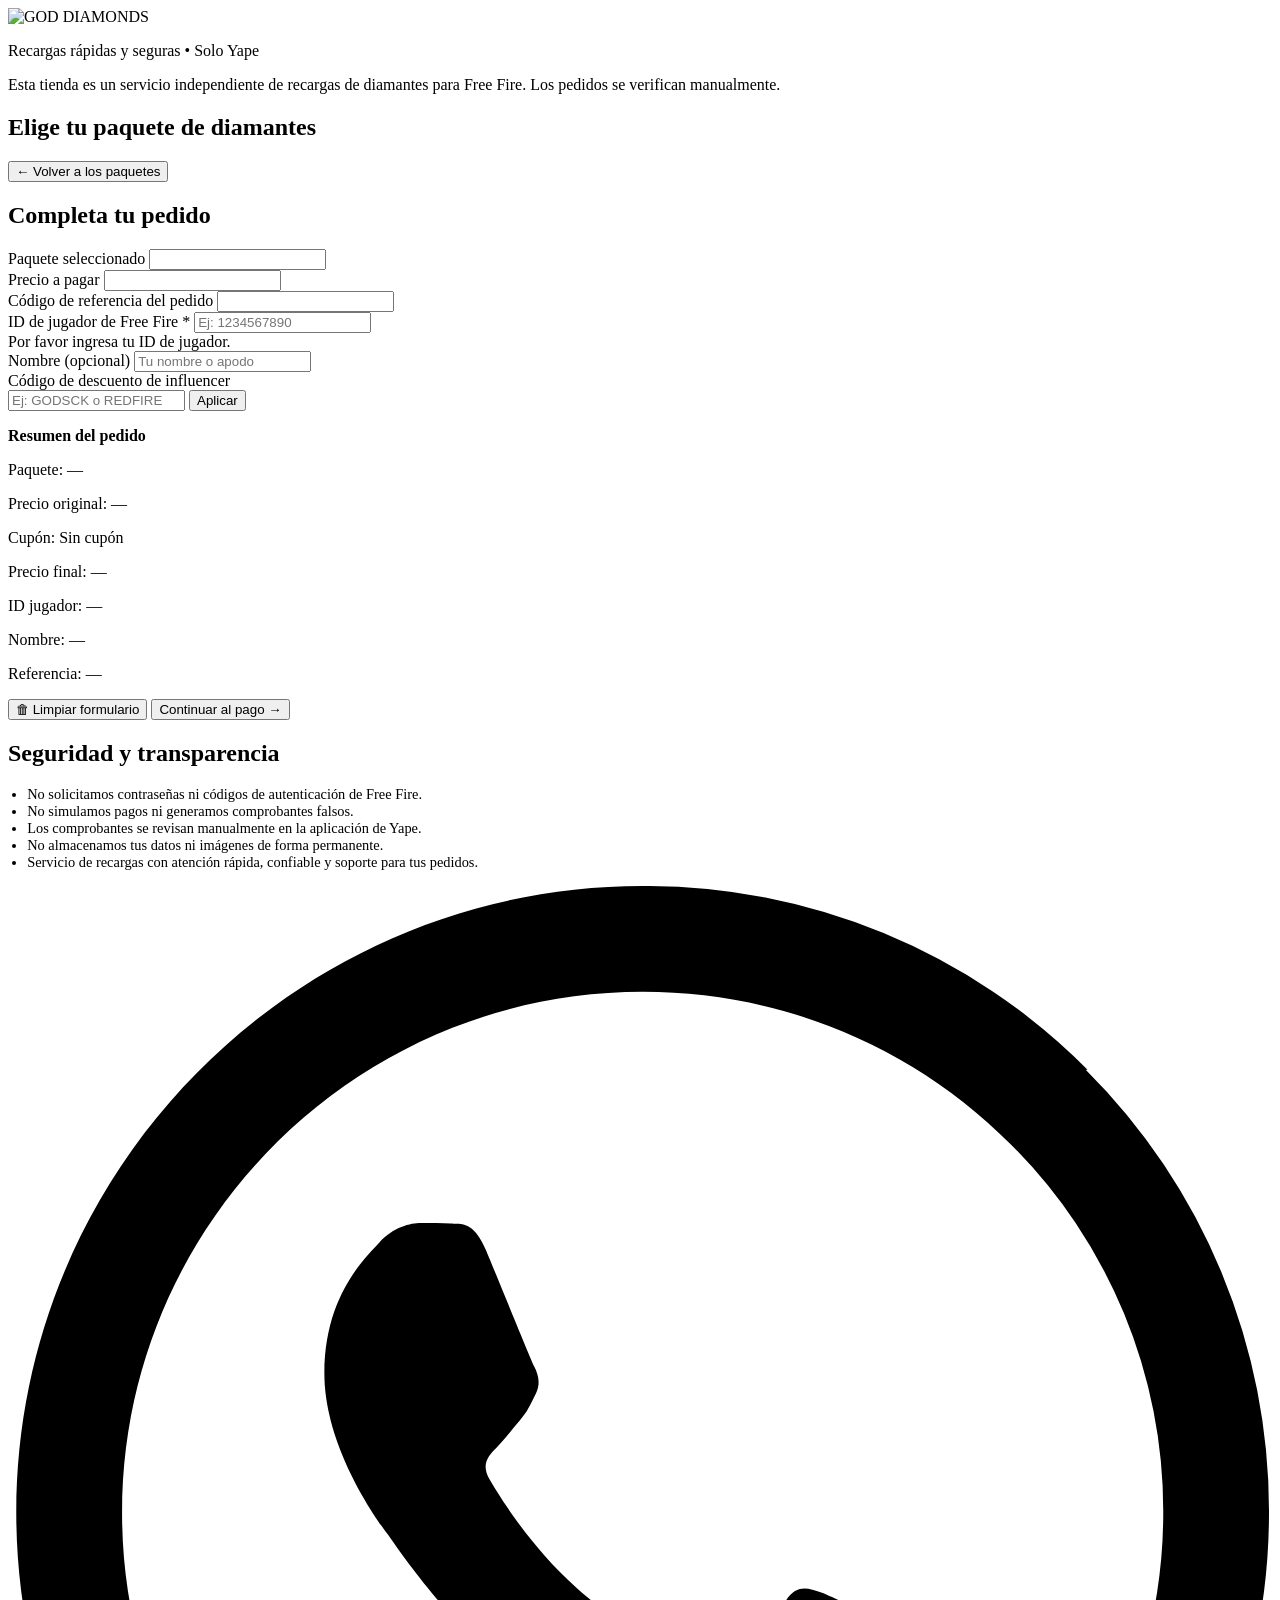
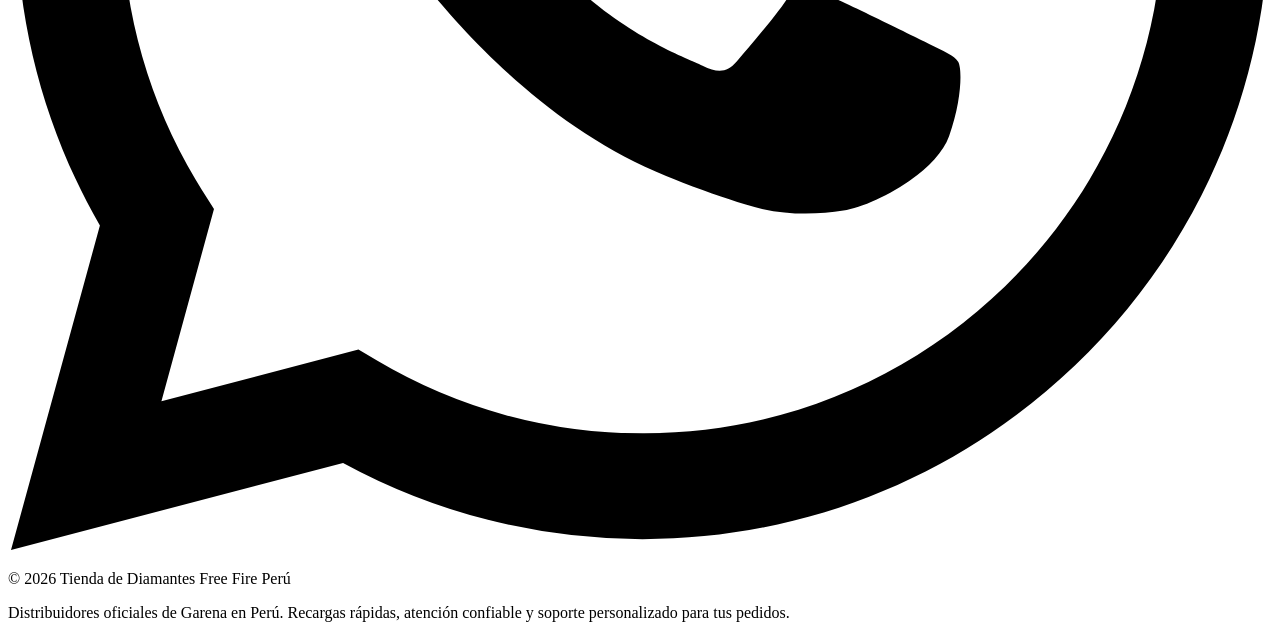
==== commit 1ad2deb8: "Add files via upload" ====
--- a/index.html
+++ b/index.html
@@ -82,7 +82,7 @@
                 <div class="form-group coupon-group">
                     <label for="couponCode">Código de descuento de influencer</label>
                     <div class="coupon-input-row">
-                        <input type="text" id="couponCode" placeholder="Ej: DONATO o KRECK" maxlength="24" autocomplete="off">
+                        <input type="text" id="couponCode" placeholder="Ej: GODSCK o REDFIRE" maxlength="24" autocomplete="off">
                         <button type="button" class="btn btn-secondary" id="applyCouponBtn" onclick="aplicarCupon()">Aplicar</button>
                     </div>
                     <p id="couponMessage" class="coupon-message" aria-live="polite"></p>
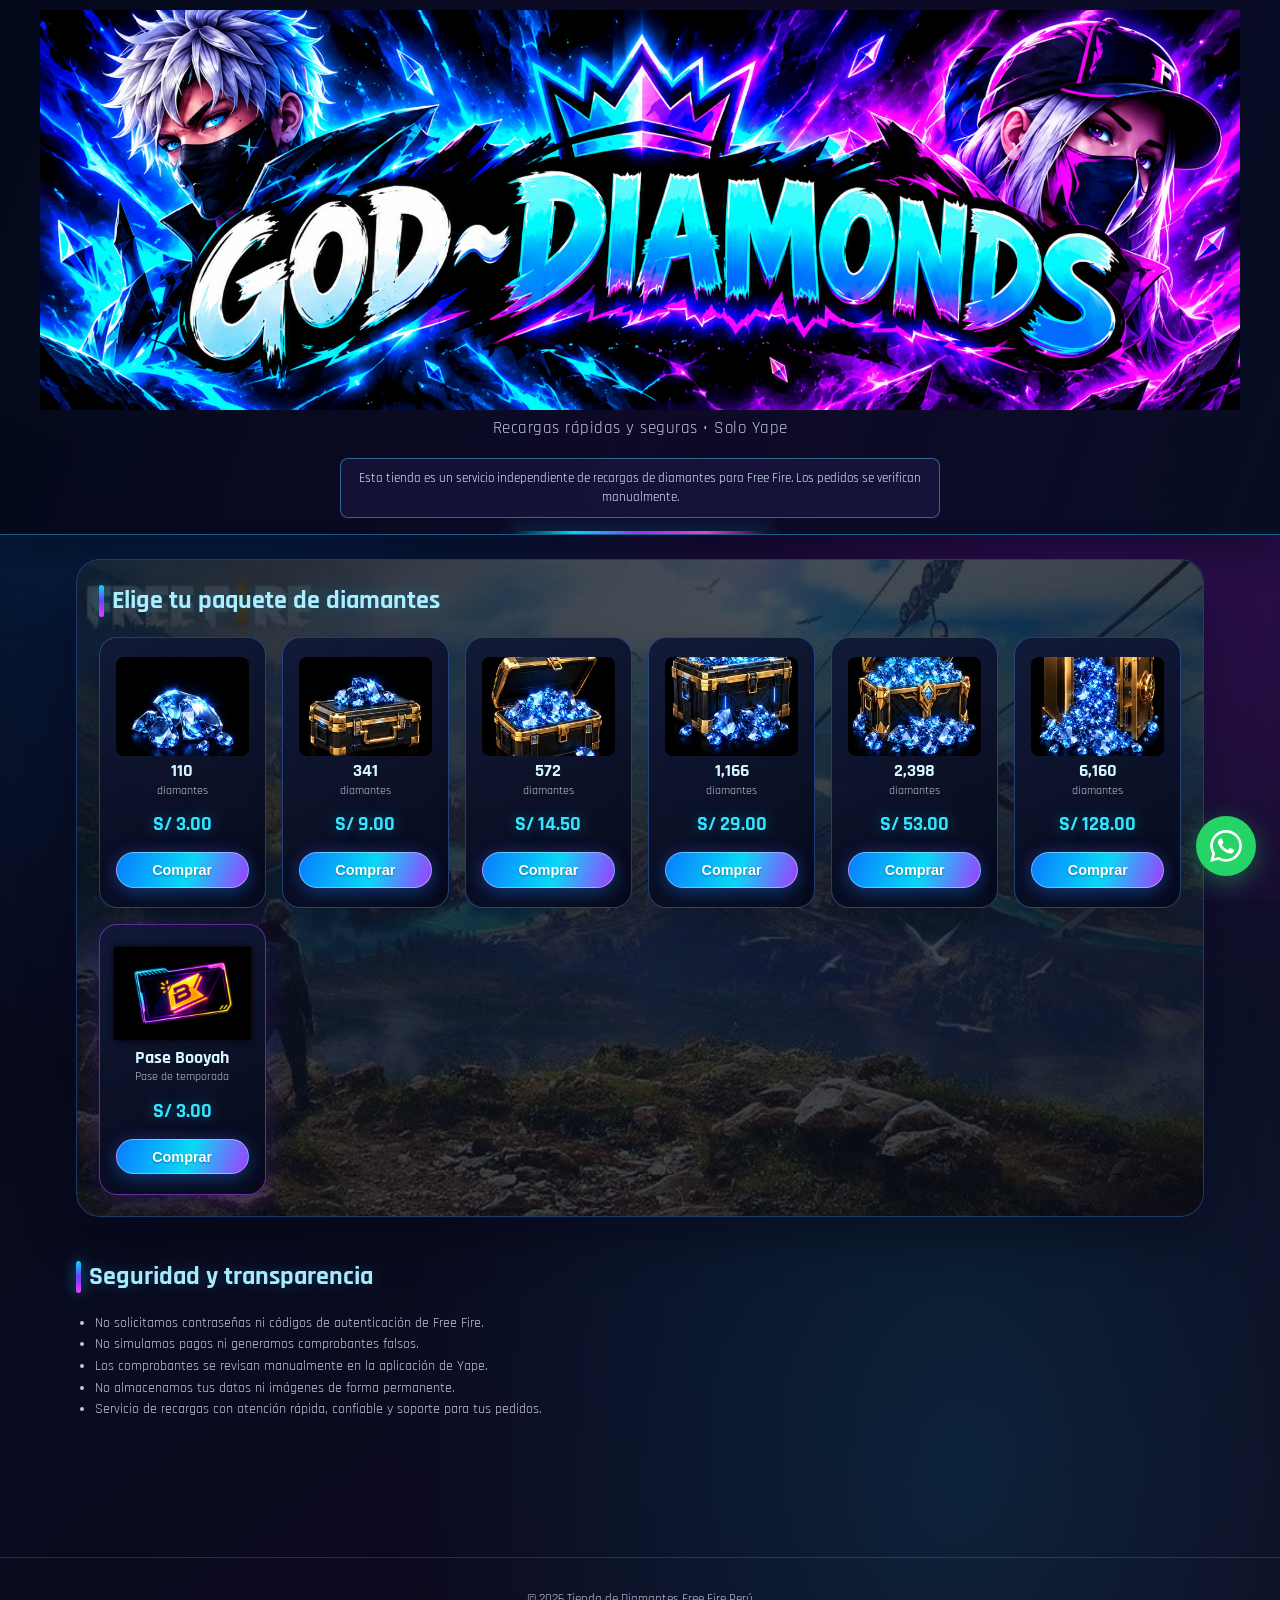
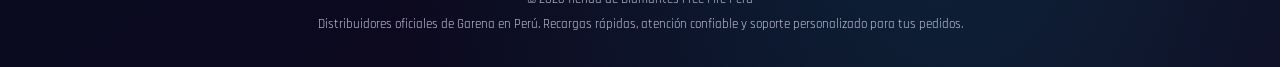
==== commit 4e14e6b0: "Update index.html" ====
--- a/index.html
+++ b/index.html
@@ -82,7 +82,7 @@
                 <div class="form-group coupon-group">
                     <label for="couponCode">Código de descuento de influencer</label>
                     <div class="coupon-input-row">
-                        <input type="text" id="couponCode" placeholder="Ej: GODSCK o REDFIRE" maxlength="24" autocomplete="off">
+                        <input type="text" id="couponCode" placeholder="Ej: DONATO o GOLENCITOGAMER" maxlength="24" autocomplete="off">
                         <button type="button" class="btn btn-secondary" id="applyCouponBtn" onclick="aplicarCupon()">Aplicar</button>
                     </div>
                     <p id="couponMessage" class="coupon-message" aria-live="polite"></p>
--- a/css/style.css
+++ b/css/style.css
@@ -0,0 +1,934 @@
+:root {
+            --bg-dark: #0d0d0f;
+            --bg-card: #1a1a1f;
+            --bg-card-hover: #222228;
+            --orange: #168cff;
+            --orange-light: #66e0ff;
+            --orange-glow: rgba(22, 140, 255, 0.42);
+            --text-primary: #ffffff;
+            --text-secondary: #b0b0b8;
+            --success: #00c853;
+            --warning: #66e0ff;
+            --danger: #ff1744;
+            --border: #2a2a32;
+            --radius: 12px;
+            --shadow: 0 8px 24px rgba(0, 0, 0, 0.5);
+        }
+ 
+        * { margin: 0; padding: 0; box-sizing: border-box; }
+
+        body {
+            font-family: 'Segoe UI', system-ui, -apple-system, sans-serif;
+            background: var(--bg-dark);
+            color: var(--text-primary);
+            line-height: 1.5;
+            min-height: 100vh;
+            overflow-x: hidden;
+        }
+
+        body::before {
+            content: '';
+            position: fixed;
+            top: 0; left: 0; width: 100%; height: 100%;
+            background: 
+                radial-gradient(ellipse at 20% 20%, rgba(22, 140, 255, 0.12) 0%, transparent 50%),
+                radial-gradient(ellipse at 80% 80%, rgba(102, 224, 255, 0.08) 0%, transparent 40%);
+            pointer-events: none;
+            z-index: -1;
+        }
+
+        header {
+            background: linear-gradient(180deg, #1a1a1f 0%, transparent 100%);
+            padding: 1.5rem 1rem;
+            text-align: center;
+            border-bottom: 1px solid var(--border);
+        }
+
+        .logo {
+            font-size: 1.8rem;
+            font-weight: 800;
+            color: var(--orange);
+            text-shadow: 0 0 20px var(--orange-glow);
+            letter-spacing: 1px;
+        }
+
+        .logo span { color: var(--text-primary); }
+
+        .subtitle {
+            color: var(--text-secondary);
+            font-size: 0.95rem;
+            margin-top: 0.4rem;
+        }
+
+        .disclaimer-top {
+            background: rgba(102, 224, 255, 0.10);
+            border: 1px solid rgba(102, 224, 255, 0.32);
+            color: #9beaff;
+            padding: 0.6rem 1rem;
+            border-radius: 8px;
+            font-size: 0.8rem;
+            margin: 1rem auto 0;
+            max-width: 600px;
+        }
+
+        .container {
+            max-width: 1100px;
+            margin: 0 auto;
+            padding: 1.5rem 1rem 6rem;
+        }
+
+        section { margin-bottom: 2.5rem; }
+
+        h2 {
+            font-size: 1.4rem;
+            margin-bottom: 1rem;
+            color: var(--orange);
+            display: flex;
+            align-items: center;
+            gap: 0.5rem;
+        }
+
+        h2::before {
+            content: '';
+            width: 4px;
+            height: 1.2em;
+            background: var(--orange);
+            border-radius: 2px;
+        }
+
+        .packages-grid {
+            display: grid;
+            grid-template-columns: repeat(auto-fit, minmax(160px, 1fr));
+            gap: 1rem;
+        }
+
+        .package-card {
+            background: var(--bg-card);
+            border: 1px solid var(--border);
+            border-radius: var(--radius);
+            padding: 1.2rem 1rem;
+            text-align: center;
+            transition: all 0.25s ease;
+            position: relative;
+            overflow: hidden;
+            cursor: pointer;
+        }
+
+        .package-card::before {
+            content: '';
+            position: absolute;
+            top: 0; left: 0; right: 0;
+            height: 3px;
+            background: linear-gradient(90deg, transparent, #168cff, #66e0ff, transparent);
+            opacity: 0;
+            transition: opacity 0.25s;
+        }
+
+        .package-card:hover {
+            border-color: var(--orange);
+            background: var(--bg-card-hover);
+            box-shadow: 0 0 20px var(--orange-glow);
+            transform: translateY(-3px);
+        }
+
+        .package-card:hover::before { opacity: 1; }
+
+        
+        .package-art {
+            width: 100%;
+            aspect-ratio: 1.35 / 1;
+            margin: 0 auto 0.35rem;
+            background-size: cover;
+            background-position: center;
+            background-repeat: no-repeat;
+            border-radius: 8px;
+        }
+
+
+        .package-amount {
+            font-size: 1.1rem;
+            font-weight: 700;
+            color: #4fc3f7;
+        }
+
+        .package-label {
+            font-size: 0.75rem;
+            color: var(--text-secondary);
+            margin-bottom: 0.6rem;
+        }
+
+        .package-price {
+            font-size: 1.25rem;
+            font-weight: 700;
+            color: var(--orange);
+            margin-bottom: 0.8rem;
+        }
+
+        .btn-buy {
+            background: linear-gradient(135deg, #168cff, #66e0ff);
+            color: white;
+            border: none;
+            padding: 0.55rem 1.2rem;
+            border-radius: 25px;
+            font-weight: 600;
+            font-size: 0.9rem;
+            cursor: pointer;
+            width: 100%;
+            transition: all 0.2s;
+            box-shadow: 0 4px 12px rgba(22, 140, 255, 0.35);
+        }
+
+        .btn-buy:hover {
+            background: linear-gradient(135deg, #66e0ff, #168cff);
+            transform: scale(1.03);
+        }
+
+        .order-section {
+            display: none;
+            background: var(--bg-card);
+            border: 1px solid var(--border);
+            border-radius: var(--radius);
+            padding: 1.5rem;
+            box-shadow: var(--shadow);
+        }
+
+        .order-section.active {
+            display: block;
+            animation: fadeIn 0.3s ease;
+        }
+
+        @keyframes fadeIn {
+            from { opacity: 0; transform: translateY(10px); }
+            to { opacity: 1; transform: translateY(0); }
+        }
+
+        .form-group { margin-bottom: 1.1rem; }
+
+        label {
+            display: block;
+            font-size: 0.85rem;
+            color: var(--text-secondary);
+            margin-bottom: 0.35rem;
+        }
+
+        input[type="text"] {
+            width: 100%;
+            padding: 0.75rem 1rem;
+            background: #121215;
+            border: 1px solid var(--border);
+            border-radius: 8px;
+            color: var(--text-primary);
+            font-size: 1rem;
+            transition: border-color 0.2s;
+        }
+
+        input:focus {
+            outline: none;
+            border-color: var(--orange);
+            box-shadow: 0 0 0 3px var(--orange-glow);
+        }
+
+        .readonly-field {
+            background: #1e1e24 !important;
+            color: var(--orange) !important;
+            font-weight: 600;
+            cursor: not-allowed;
+        }
+
+        .ref-code {
+            font-family: monospace;
+            letter-spacing: 1px;
+            color: #4fc3f7 !important;
+        }
+
+        .summary-box {
+            background: #121215;
+            border: 1px dashed var(--border);
+            border-radius: 8px;
+            padding: 1rem;
+            margin: 1rem 0;
+            font-size: 0.95rem;
+        }
+
+        .summary-box p { margin: 0.3rem 0; }
+
+        .yape-section {
+            background: linear-gradient(145deg, #1a1a1f, #222228);
+            border: 1px solid var(--border);
+            border-radius: var(--radius);
+            padding: 1.5rem;
+            text-align: center;
+        }
+
+        .yape-qr {
+            max-width: 240px;
+            width: 100%;
+            height: auto;
+            border-radius: 16px;
+            border: 4px solid #168cff;
+            box-shadow: 0 0 30px rgba(22, 140, 255, 0.4);
+            margin: 1rem auto 0.8rem;
+            display: block;
+            background: #fff;
+            padding: 10px;
+        }
+
+        .yape-amount {
+            font-size: 1.8rem;
+            font-weight: 800;
+            color: var(--orange);
+            margin: 0.5rem 0;
+            text-shadow: 0 0 15px var(--orange-glow);
+        }
+
+        .yape-instructions {
+            text-align: left;
+            background: #121215;
+            padding: 1rem;
+            border-radius: 8px;
+            margin-top: 1rem;
+            font-size: 0.9rem;
+        }
+
+        .yape-instructions ol {
+            padding-left: 1.3rem;
+            margin: 0.5rem 0;
+        }
+
+        .yape-instructions li { margin-bottom: 0.4rem; }
+
+        .alert-box {
+            background: rgba(102, 224, 255, 0.10);
+            border-left: 4px solid var(--warning);
+            padding: 0.9rem 1rem;
+            border-radius: 0 8px 8px 0;
+            margin: 1rem 0;
+            font-size: 0.9rem;
+            color: #b9efff;
+        }
+
+        .btn {
+            display: inline-flex;
+            align-items: center;
+            justify-content: center;
+            gap: 0.4rem;
+            padding: 0.7rem 1.3rem;
+            border: none;
+            border-radius: 25px;
+            font-weight: 600;
+            font-size: 0.95rem;
+            cursor: pointer;
+            transition: all 0.2s;
+            text-decoration: none;
+            color: white;
+        }
+
+        .btn-primary {
+            background: linear-gradient(135deg, #168cff, #66e0ff);
+            box-shadow: 0 4px 15px rgba(22, 140, 255, 0.35);
+        }
+
+        .btn-primary:hover {
+            transform: translateY(-2px);
+            box-shadow: 0 6px 20px rgba(22, 140, 255, 0.45);
+        }
+
+        .btn-whatsapp {
+            background: linear-gradient(135deg, #25D366, #128C7E);
+            box-shadow: 0 4px 15px rgba(37, 211, 102, 0.3);
+        }
+
+        .btn-whatsapp:hover {
+            transform: translateY(-2px);
+            box-shadow: 0 6px 20px rgba(37, 211, 102, 0.4);
+        }
+
+        .btn-secondary {
+            background: #2a2a32;
+            border: 1px solid var(--border);
+        }
+
+        .btn-secondary:hover { background: #33333c; }
+
+        .actions-row {
+            display: flex;
+            flex-wrap: wrap;
+            gap: 0.7rem;
+            margin-top: 1.2rem;
+        }
+
+        .error-msg {
+            color: var(--danger);
+            font-size: 0.85rem;
+            margin-top: 0.3rem;
+            display: none;
+        }
+
+        .error-msg.show { display: block; }
+
+        .float-whatsapp {
+            position: fixed;
+            bottom: 24px;
+            right: 24px;
+            width: 60px;
+            height: 60px;
+            background: #25D366;
+            border-radius: 50%;
+            display: flex;
+            align-items: center;
+            justify-content: center;
+            box-shadow: 0 4px 20px rgba(37, 211, 102, 0.5);
+            z-index: 999;
+            transition: all 0.3s;
+            text-decoration: none;
+            animation: pulse 2.5s infinite;
+        }
+
+        .float-whatsapp:hover {
+            transform: scale(1.1);
+            box-shadow: 0 6px 25px rgba(37, 211, 102, 0.6);
+        }
+
+        .float-whatsapp svg {
+            width: 32px;
+            height: 32px;
+            fill: white;
+        }
+
+        @keyframes pulse {
+            0% { box-shadow: 0 0 0 0 rgba(37, 211, 102, 0.5); }
+            70% { box-shadow: 0 0 0 12px rgba(37, 211, 102, 0); }
+            100% { box-shadow: 0 0 0 0 rgba(37, 211, 102, 0); }
+        }
+
+        footer {
+            text-align: center;
+            padding: 2rem 1rem;
+            border-top: 1px solid var(--border);
+            color: var(--text-secondary);
+            font-size: 0.8rem;
+        }
+
+        footer a { color: var(--orange); text-decoration: none; }
+
+        @media (max-width: 600px) {
+            .packages-grid { grid-template-columns: repeat(2, 1fr); }
+            .logo { font-size: 1.5rem; }
+            .yape-amount { font-size: 1.5rem; }
+            .actions-row { flex-direction: column; }
+            .actions-row .btn { width: 100%; }
+            .float-whatsapp {
+                width: 54px;
+                height: 54px;
+                bottom: 18px;
+                right: 18px;
+            }
+        }
+
+        @media (max-width: 380px) {
+            .packages-grid { grid-template-columns: 1fr; }
+        }
+
+        .packages-section.hidden { display: none; }
+
+        .back-link {
+            display: inline-flex;
+            align-items: center;
+            justify-content: center;
+            gap: 0.55rem;
+            color: #ffffff;
+            background: linear-gradient(135deg, #34343d, #24242b);
+            border: 2px solid var(--orange);
+            border-radius: 12px;
+            font-size: 1.05rem;
+            font-weight: 750;
+            margin-bottom: 1.25rem;
+            cursor: pointer;
+            padding: 0.9rem 1.25rem;
+            min-height: 52px;
+            box-shadow: 0 4px 16px rgba(22, 140, 255, 0.22);
+            transition: transform 0.2s ease, background 0.2s ease, box-shadow 0.2s ease;
+        }
+
+        .back-link:hover {
+            color: #ffffff;
+            background: linear-gradient(135deg, #168cff, #66e0ff);
+            transform: translateY(-1px);
+            box-shadow: 0 6px 20px var(--orange-glow);
+        }
+
+        .back-link:focus-visible {
+            outline: 3px solid #ffffff;
+            outline-offset: 3px;
+        }
+
+        /* Identidad visual azul/celeste, negro y blanco */
+        :root {
+            --bg-dark: #050912;
+            --bg-card: #0d1726;
+            --bg-card-hover: #12243a;
+            --border: #1e3b59;
+            --text-secondary: #b9c8d8;
+        }
+        body::before {
+            background:
+                radial-gradient(ellipse at 15% 15%, rgba(22, 140, 255, 0.16) 0%, transparent 48%),
+                radial-gradient(ellipse at 85% 75%, rgba(102, 224, 255, 0.10) 0%, transparent 42%);
+        }
+        .package-card {
+            background: linear-gradient(155deg, rgba(16, 31, 51, .98), rgba(7, 13, 24, .98));
+            border-color: #1d3855;
+        }
+        .package-card:hover {
+            border-color: #66e0ff;
+            box-shadow: 0 0 24px rgba(22, 140, 255, .28);
+        }
+        .package-price, .yape-amount {
+            color: #66e0ff;
+            text-shadow: 0 0 14px rgba(102, 224, 255, .22);
+        }
+        .package-amount { color: #8dcfff; }
+        .btn-buy, .btn-primary {
+            background: linear-gradient(135deg, #0878e8, #55d8ff);
+            color: #04101e;
+            box-shadow: 0 4px 16px rgba(22, 140, 255, .28);
+        }
+        .btn-buy:hover, .btn-primary:hover {
+            background: linear-gradient(135deg, #55d8ff, #168cff);
+            box-shadow: 0 6px 22px rgba(22, 140, 255, .4);
+        }
+        .disclaimer-top, .alert-box {
+            background: rgba(102, 224, 255, .08);
+            border-color: rgba(102, 224, 255, .35);
+            color: #c9f3ff;
+        }
+        .yape-section { border-color: #244663; }
+        .yape-qr { border-color: #168cff; box-shadow: 0 0 26px rgba(22, 140, 255, .3); }
+        .back-link { border-color: #168cff; box-shadow: 0 4px 16px rgba(22, 140, 255, .22); }
+        .back-link:hover { background: linear-gradient(135deg, #0878e8, #55d8ff); color: #04101e; }
+        input:focus { border-color: #66e0ff; box-shadow: 0 0 0 3px rgba(22, 140, 255, .22); }
+        footer a { color: #66e0ff; }
+
+        /* Renovación visual: fondos Free Fire rotativos y contenido siempre legible */
+        :root {
+            --bg-dark: #070b16;
+            --bg-card: rgba(12, 22, 40, .91);
+            --bg-card-hover: rgba(17, 35, 60, .96);
+            --orange: #36b9ff;
+            --orange-light: #8be5ff;
+            --orange-glow: rgba(38, 174, 255, .38);
+            --text-primary: #f5faff;
+            --text-secondary: #bfd0e2;
+            --border: rgba(99, 190, 255, .24);
+            --radius: 18px;
+            --shadow: 0 18px 48px rgba(0, 0, 0, .42);
+        }
+        body {
+            background:
+                radial-gradient(ellipse at 12% 5%, rgba(22, 128, 255, .18), transparent 42%),
+                radial-gradient(ellipse at 90% 85%, rgba(0, 225, 255, .10), transparent 40%),
+                var(--bg-dark);
+        }
+        header {
+            background: linear-gradient(135deg, rgba(8, 18, 36, .98), rgba(10, 34, 58, .88));
+            border-bottom: 1px solid rgba(102, 213, 255, .28);
+            box-shadow: 0 10px 35px rgba(0,0,0,.22);
+            position: relative;
+            overflow: hidden;
+        }
+        header::after {
+            content: "";
+            position: absolute;
+            width: 260px;
+            height: 3px;
+            left: 50%;
+            bottom: 0;
+            transform: translateX(-50%);
+            background: linear-gradient(90deg, transparent, #48caff, #a6f1ff, transparent);
+        }
+        .logo {
+            color: #75ddff;
+            text-shadow: 0 0 24px rgba(44, 182, 255, .55);
+            letter-spacing: 1.8px;
+        }
+        .logo span { color: #fff; }
+        .container { max-width: 1160px; }
+        h2 {
+            color: #8be5ff;
+            text-shadow: 0 0 18px rgba(51, 179, 255, .18);
+        }
+        h2::before {
+            width: 5px;
+            border-radius: 5px;
+            background: linear-gradient(180deg, #a8f2ff, #168cff);
+            box-shadow: 0 0 15px rgba(55, 190, 255, .55);
+        }
+        .packages-section,
+        .order-section {
+            position: relative;
+            isolation: isolate;
+            overflow: hidden;
+            border-radius: 24px;
+            padding: 1.35rem;
+        }
+        .packages-section {
+            background: linear-gradient(135deg, rgba(9, 22, 42, .84), rgba(8, 14, 28, .90));
+            border: 1px solid rgba(91, 191, 255, .18);
+            box-shadow: var(--shadow);
+        }
+        .order-section {
+            background: linear-gradient(135deg, rgba(9, 22, 42, .90), rgba(8, 14, 28, .94));
+            border: 1px solid rgba(91, 191, 255, .24);
+        }
+        .ambient-gallery {
+            position: absolute;
+            inset: 0;
+            z-index: -1;
+            overflow: hidden;
+            pointer-events: none;
+            border-radius: inherit;
+            background: #07101e;
+        }
+        .ambient-gallery img {
+            position: absolute;
+            inset: 0;
+            width: 100%;
+            height: 100%;
+            object-fit: cover;
+            object-position: center;
+            opacity: 0;
+            filter: saturate(1.16) brightness(1.02) contrast(1.08);
+            transition: opacity 1.8s ease-in-out;
+        }
+        .ambient-gallery img.is-visible { opacity: .42; }
+        .ambient-gallery::after {
+            content: "";
+            position: absolute;
+            inset: 0;
+            background: linear-gradient(110deg, rgba(4, 10, 22, .55), rgba(5, 14, 28, .38) 52%, rgba(4, 10, 22, .55));
+        }
+        .packages-section > :not(.ambient-gallery),
+        .order-section > :not(.ambient-gallery) {
+            position: relative;
+            z-index: 1;
+        }
+        .package-card {
+            background: linear-gradient(155deg, rgba(12, 30, 52, .94), rgba(7, 15, 29, .94));
+            border: 1px solid rgba(93, 190, 255, .27);
+            border-radius: 18px;
+            box-shadow: 0 10px 28px rgba(0, 0, 0, .24);
+            backdrop-filter: blur(5px);
+        }
+        .package-card:hover {
+            border-color: #7ce5ff;
+            background: linear-gradient(155deg, rgba(17, 48, 78, .98), rgba(8, 23, 42, .98));
+            box-shadow: 0 0 28px rgba(27, 164, 255, .28);
+            transform: translateY(-5px);
+        }
+        .package-amount { color: #a8eaff; }
+        .package-price, .yape-amount {
+            color: #7de5ff;
+            text-shadow: 0 0 16px rgba(83, 207, 255, .28);
+        }
+        .btn-buy, .btn-primary {
+            background: linear-gradient(120deg, #0878e8, #39c9ff 58%, #9cecff);
+            color: #041322;
+            border: 1px solid rgba(195, 244, 255, .45);
+            box-shadow: 0 7px 20px rgba(22, 140, 255, .30);
+            font-weight: 800;
+        }
+        .btn-buy:hover, .btn-primary:hover {
+            background: linear-gradient(120deg, #39c9ff, #9cecff);
+            box-shadow: 0 9px 26px rgba(22, 180, 255, .42);
+        }
+        .btn-secondary, .back-link {
+            background: linear-gradient(135deg, #172a43, #0d1b30);
+            border: 1px solid rgba(103, 194, 255, .45);
+            color: #effaff;
+        }
+        .btn-secondary:hover, .back-link:hover {
+            background: linear-gradient(135deg, #1269b8, #20b7e8);
+            color: #fff;
+        }
+        input[type="text"], .summary-box, .yape-instructions {
+            background: rgba(5, 13, 26, .88);
+            border-color: rgba(107, 188, 255, .28);
+            border-radius: 12px;
+        }
+        .readonly-field {
+            background: rgba(18, 39, 63, .94) !important;
+            color: #8be5ff !important;
+        }
+        .yape-section {
+            background: linear-gradient(145deg, rgba(12, 29, 49, .97), rgba(8, 17, 31, .97));
+            border-color: rgba(94, 192, 255, .35);
+            border-radius: 20px;
+        }
+        .yape-qr {
+            border-color: #39c9ff;
+            box-shadow: 0 0 30px rgba(22, 140, 255, .34);
+        }
+        .disclaimer-top, .alert-box {
+            background: rgba(31, 141, 202, .13);
+            border-color: rgba(96, 211, 255, .4);
+            color: #d3f5ff;
+        }
+        .float-whatsapp {
+            box-shadow: 0 7px 24px rgba(37, 211, 102, .38);
+        }
+        footer {
+            border-color: rgba(95, 188, 255, .2);
+        }
+        @media (max-width: 600px) {
+            .packages-section, .order-section { padding: 1rem; border-radius: 18px; }
+            .ambient-gallery img.is-visible { opacity: .34; }
+        }
+
+    
+        .music-toggle {
+            position: fixed; right: 18px; bottom: 88px; z-index: 1000;
+            display: flex; align-items: center; gap: 9px;
+            padding: 12px 16px; border-radius: 999px;
+            color: #061426; font-weight: 800; cursor: pointer;
+            border: 1px solid rgba(205,246,255,.7);
+            background: linear-gradient(120deg,#37caff,#b1f2ff);
+            box-shadow: 0 8px 28px rgba(25,165,255,.38);
+        }
+        .music-toggle:hover { transform: translateY(-2px); filter: brightness(1.08); }
+        .music-icon { font-size: 20px; }
+        @media(max-width:600px) {
+            .music-toggle { right: 12px; bottom: 82px; padding: 10px 13px; }
+        }
+
+    
+        .package-card:has(.package-amount:first-of-type) { }
+        .package-card:has(.package-label) { position: relative; }
+        .package-card:has(.package-amount) .package-amount { line-height: 1.15; }
+
+    
+        .package-card:has(.pass-art) {
+            border-color: rgba(255, 93, 224, .55);
+            box-shadow: 0 10px 30px rgba(169, 52, 255, .18);
+        }
+        .package-card:has(.pass-art):hover {
+            border-color: #ff9ae9;
+            box-shadow: 0 0 30px rgba(232, 72, 255, .32);
+        }
+        .package-card .package-art { background-color: rgba(8, 12, 30, .35); }
+
+
+
+        /* GOD DIAMONDS — identidad gamer inspirada en el banner */
+        /* Las fuentes de Google se cargan desde index.html. */
+        :root {
+            --bg-dark: #050611;
+            --bg-card: rgba(10, 13, 32, .94);
+            --bg-card-hover: rgba(20, 20, 48, .98);
+            --orange: #18d9ff;
+            --orange-light: #b7f5ff;
+            --orange-glow: rgba(0, 190, 255, .48);
+            --text-primary: #f8fbff;
+            --text-secondary: #c5c5dc;
+            --border: rgba(74, 118, 255, .38);
+        }
+        body {
+            font-family: 'Rajdhani', 'Segoe UI', system-ui, sans-serif;
+            background-color: #050611;
+            background-image:
+                radial-gradient(ellipse at 12% 12%, rgba(0, 126, 255, .22), transparent 42%),
+                radial-gradient(ellipse at 88% 18%, rgba(178, 28, 255, .18), transparent 38%),
+                radial-gradient(ellipse at 75% 88%, rgba(0, 225, 255, .12), transparent 42%),
+                linear-gradient(145deg, #050611, #090b20 55%, #10071d);
+        }
+        body::before {
+            background:
+                radial-gradient(ellipse at 18% 20%, rgba(0, 178, 255, .16), transparent 48%),
+                radial-gradient(ellipse at 82% 72%, rgba(194, 39, 255, .12), transparent 44%);
+        }
+        header {
+            background: linear-gradient(110deg, rgba(3, 9, 25, .98), rgba(14, 10, 38, .96) 55%, rgba(7, 14, 35, .98));
+            border-bottom: 1px solid rgba(42, 205, 255, .45);
+            box-shadow: 0 12px 38px rgba(0, 0, 0, .48), 0 2px 24px rgba(72, 36, 255, .16);
+        }
+        header::after {
+            height: 3px;
+            background: linear-gradient(90deg, transparent, #00d9ff, #a52bff, #ff35d3, transparent);
+            box-shadow: 0 0 18px rgba(0, 202, 255, .75);
+        }
+        .logo {
+            display: flex;
+            justify-content: center;
+            align-items: center;
+            flex-wrap: wrap;
+            gap: .22em;
+            font-family: 'Black Ops One', 'Rajdhani', sans-serif;
+            font-size: clamp(2rem, 6vw, 3.25rem);
+            font-weight: 900;
+            line-height: 1.1;
+            letter-spacing: 1px;
+            text-transform: uppercase;
+            -webkit-text-stroke: 1px rgba(2, 5, 18, .95);
+            text-shadow: 3px 4px 0 #050611, 0 0 10px rgba(0, 213, 255, .8), 0 0 24px rgba(128, 48, 255, .65);
+        }
+        .logo .logo-god {
+            color: #f7fbff;
+            background: linear-gradient(180deg, #ffffff 5%, #b8d8ff 55%, #5b9cff 100%);
+            -webkit-background-clip: text;
+            background-clip: text;
+            -webkit-text-fill-color: transparent;
+        }
+        .logo .logo-diamonds {
+            color: #13dfff;
+            background: linear-gradient(180deg, #e9ffff 0%, #18e4ff 42%, #1685ff 76%, #9c42ff 100%);
+            -webkit-background-clip: text;
+            background-clip: text;
+            -webkit-text-fill-color: transparent;
+        }
+        .subtitle { font-size: 1.08rem; letter-spacing: .5px; }
+        h2 {
+            color: #a9efff;
+            font-family: 'Rajdhani', sans-serif;
+            font-size: 1.65rem;
+            font-weight: 800;
+            text-shadow: 0 0 16px rgba(0, 198, 255, .28);
+        }
+        h2::before {
+            background: linear-gradient(180deg, #00e5ff, #713dff, #f13dff);
+            box-shadow: 0 0 14px rgba(0, 207, 255, .6);
+        }
+        .packages-section, .order-section {
+            border-color: rgba(80, 144, 255, .32);
+            box-shadow: 0 18px 50px rgba(0, 0, 0, .38), 0 0 28px rgba(93, 45, 255, .08);
+        }
+        .package-card {
+            background: linear-gradient(155deg, rgba(17, 25, 55, .97), rgba(7, 10, 27, .98));
+            border-color: rgba(78, 142, 255, .38);
+        }
+        .package-card:hover {
+            border-color: #24e4ff;
+            box-shadow: 0 0 26px rgba(0, 188, 255, .24), 0 0 34px rgba(155, 46, 255, .16);
+        }
+        .package-amount { color: #d5f7ff; }
+        .package-price, .yape-amount {
+            color: #35e5ff;
+            text-shadow: 0 0 14px rgba(0, 210, 255, .38);
+        }
+        .btn-buy, .btn-primary {
+            background: linear-gradient(110deg, #087cff, #09d9f5 55%, #a13bff);
+            color: #fff;
+            border: 1px solid rgba(221, 249, 255, .42);
+            box-shadow: 0 5px 18px rgba(0, 143, 255, .3), 0 0 18px rgba(137, 44, 255, .15);
+            text-shadow: 0 1px 2px rgba(0,0,0,.35);
+        }
+        .btn-buy:hover, .btn-primary:hover {
+            background: linear-gradient(110deg, #12dfff, #397dff 55%, #c13dff);
+        }
+        .btn-secondary, .back-link {
+            border-color: rgba(117, 121, 255, .55);
+            background: linear-gradient(130deg, #171b3d, #0a142c);
+        }
+        .yape-section {
+            background: linear-gradient(145deg, rgba(15, 20, 48, .98), rgba(7, 12, 29, .98));
+            border-color: rgba(72, 180, 255, .38);
+        }
+        .yape-qr { border-color: #18dfff; }
+        .disclaimer-top, .alert-box {
+            background: rgba(57, 54, 130, .2);
+            border-color: rgba(90, 203, 255, .45);
+            color: #e1f7ff;
+        }
+        footer a { color: #55e5ff; }
+
+        /* El pase BOOYAH conserva su imagen, pero con contorno negro */
+        .package-card:has(.pass-art) {
+            border: 1px solid rgba(177, 65, 255, .55);
+            box-shadow: 0 10px 30px rgba(111, 42, 255, .2);
+        }
+        .package-card:has(.pass-art):hover {
+            border-color: #df9aff;
+            box-shadow: 0 0 30px rgba(180, 65, 255, .32);
+        }
+        .package-card .package-art.pass-art {
+            background-color: transparent;
+            filter: drop-shadow(2px 0 0 #000) drop-shadow(-2px 0 0 #000)
+                    drop-shadow(0 2px 0 #000) drop-shadow(0 -2px 0 #000)
+                    drop-shadow(0 0 3px #000);
+        }
+        @media (max-width: 600px) {
+            .logo { font-size: clamp(1.8rem, 8vw, 2.5rem); }
+        }
+
+
+        /* Banner principal centrado */
+        header { padding: .65rem 1rem 1rem; }
+        .header-banner {
+            display: block;
+            width: 100%;
+            max-width: 1200px;
+            height: auto;
+            margin: 0 auto;
+            object-fit: contain;
+        }
+        @media (max-width: 600px) {
+            header { padding: .5rem .5rem .85rem; }
+            .header-banner { width: 100%; }
+        }
+
+
+/* Cupones de influencers: brillo verde y precios rebajados */
+.coupon-input-row {
+    display: flex;
+    gap: 0.65rem;
+    align-items: stretch;
+}
+.coupon-input-row input { flex: 1; min-width: 0; text-transform: uppercase; }
+.coupon-input-row .btn { white-space: nowrap; }
+.coupon-message {
+    margin: 0.55rem 0 0;
+    color: var(--text-secondary);
+    font-size: 0.82rem;
+}
+.coupon-success {
+    color: #65ff9b;
+    font-weight: 700;
+    text-shadow: 0 0 7px rgba(50, 255, 125, 0.65);
+}
+.coupon-error { color: #ff7777; }
+.discount-preview {
+    margin-top: 0.9rem;
+    padding: 1rem;
+    border: 1px solid rgba(65, 255, 130, 0.75);
+    border-radius: 12px;
+    background: linear-gradient(135deg, rgba(10, 50, 28, 0.72), rgba(8, 20, 16, 0.9));
+    box-shadow: 0 0 12px rgba(35, 255, 105, 0.28), inset 0 0 14px rgba(35, 255, 105, 0.08);
+}
+.discount-tag {
+    margin-bottom: 0.7rem;
+    color: #72ff9d;
+    font-weight: 800;
+    text-align: center;
+    letter-spacing: 0.06em;
+    text-shadow: 0 0 8px rgba(65, 255, 130, 0.8);
+}
+.price-line {
+    display: flex;
+    justify-content: space-between;
+    gap: 1rem;
+    margin: 0.45rem 0;
+    color: var(--text-secondary);
+}
+.price-line s { color: #b7b7b7; }
+.final-price-line strong:last-child {
+    color: #65ff91;
+    font-size: 1.3rem;
+    text-shadow: 0 0 9px rgba(65, 255, 130, 0.7);
+}
+.saved-line {
+    margin-top: 0.55rem;
+    color: #65ff91;
+    font-weight: 700;
+    text-align: right;
+}
+@media (max-width: 420px) {
+    .coupon-input-row { flex-direction: column; }
+}
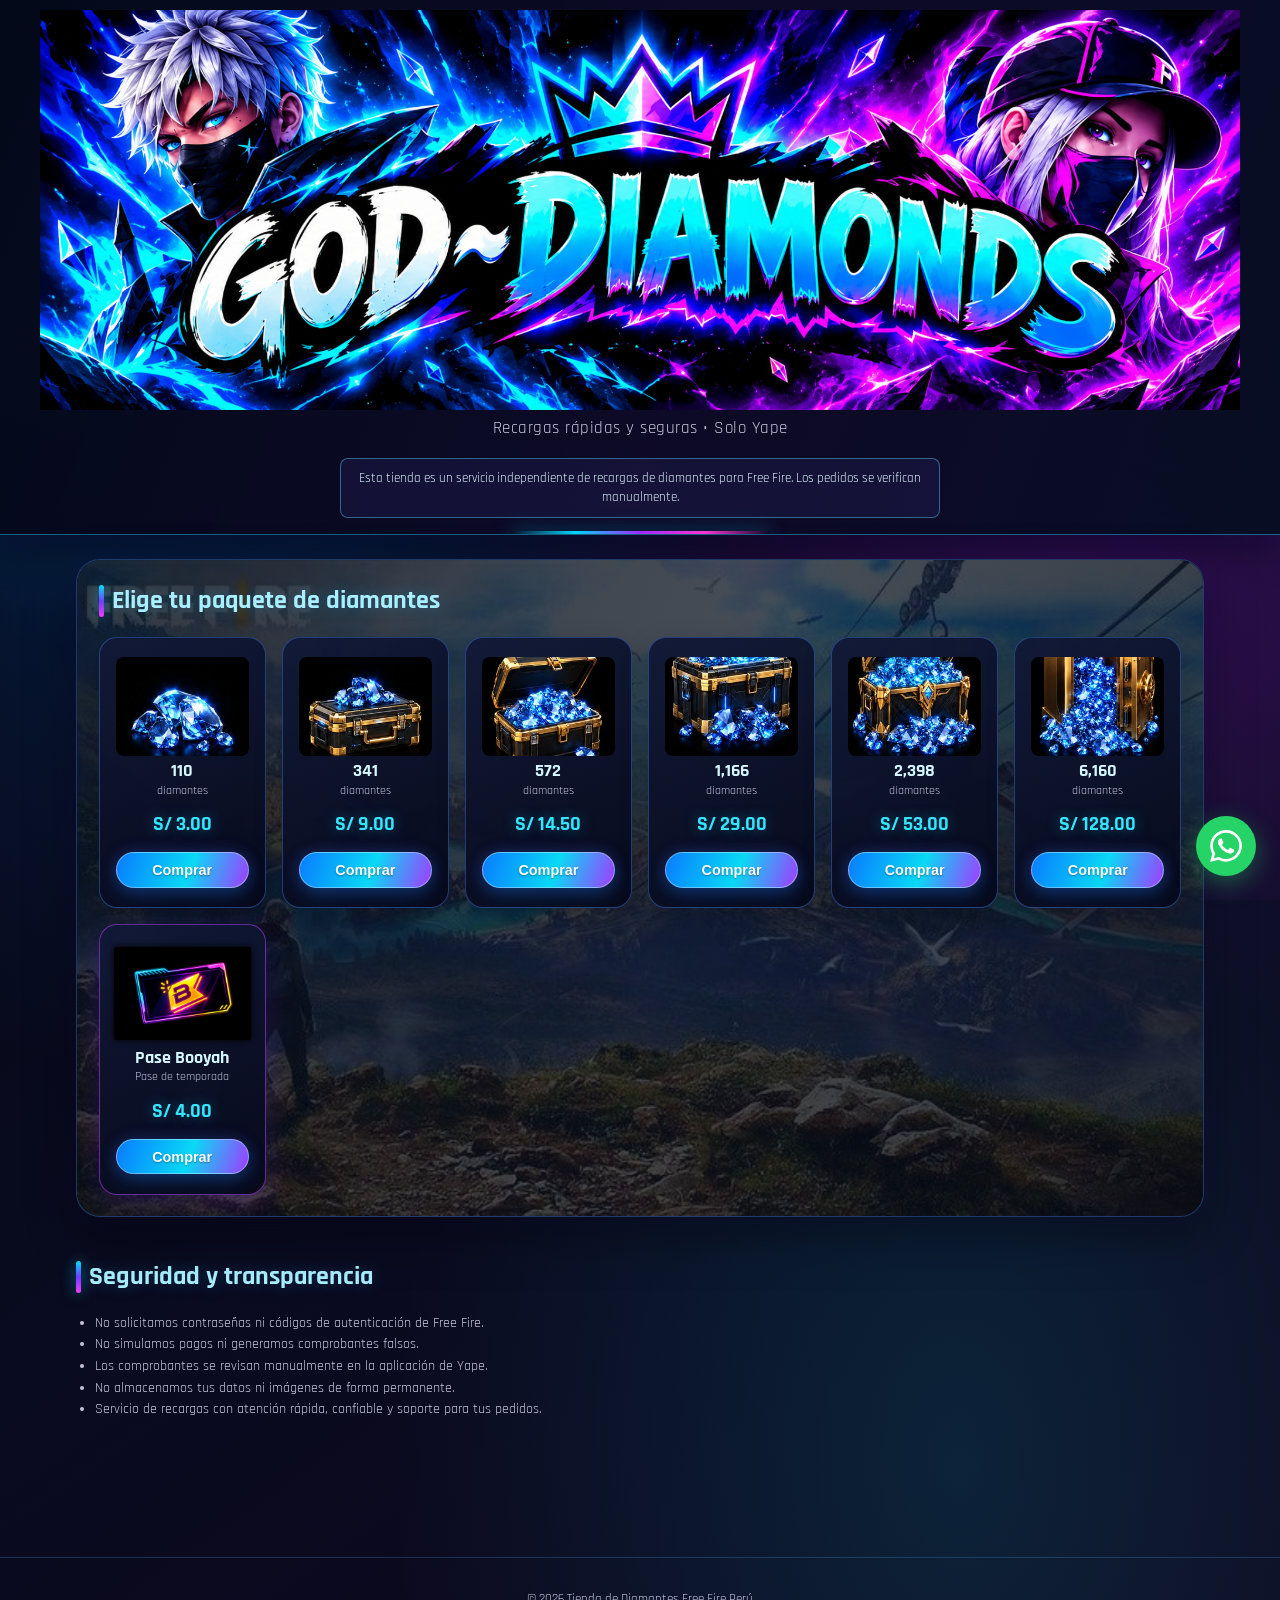
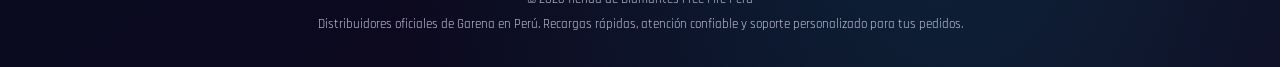
==== commit 7f8d61a3: "Add files via upload" ====
--- a/index.html
+++ b/index.html
@@ -155,13 +155,16 @@
                     <a href="#" class="btn btn-whatsapp" id="btnSendOrder" onclick="enviarPedidoWhatsApp(event)">
                         📱 Enviar pedido por WhatsApp
                     </a>
+                    <a href="#" class="btn btn-secondary" id="btnSendPlayerId" onclick="enviarIdWhatsApp(event)" style="display:none;">
+                        🎮 Enviar ID de jugador por separado
+                    </a>
                     <a href="https://wa.me/51927181834?text=Hola%2C%20tengo%20una%20duda%20sobre%20las%20recargas%20de%20diamantes%20de%20Free%20Fire." class="btn btn-secondary" target="_blank" rel="noopener noreferrer">
                         💬 ¿Tienes dudas? Habla con el asistente
                     </a>
                 </div>
 
                 <p style="font-size:0.8rem; color:var(--text-secondary); margin-top:1rem;">
-                    Al pulsar el botón se abrirá WhatsApp con un mensaje prellenado. Debes pulsar el botón de <strong>enviar</strong> dentro de WhatsApp y adjuntar manualmente la captura de tu pago.
+                    Primero envía en WhatsApp la información de tu pedido. Después, pulsa <strong>“Enviar ID de jugador por separado”</strong> y envía ese segundo mensaje. Finalmente, adjunta manualmente la captura de tu pago.
                 </p>
             </div>
         </section>
